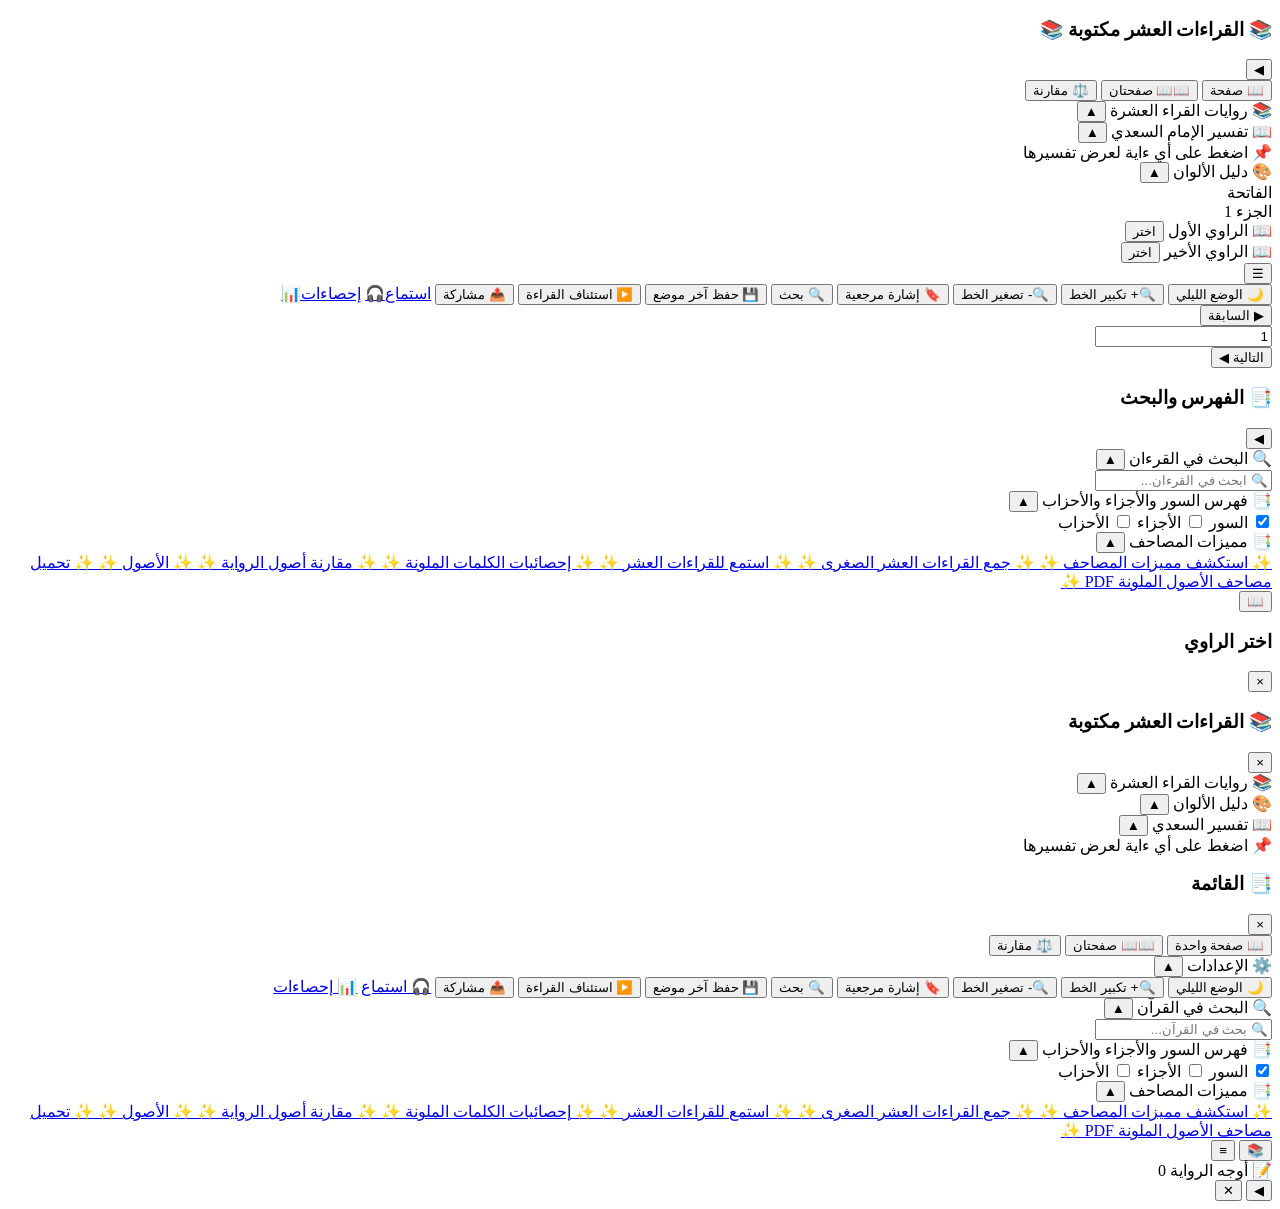
==== index.html @ 9fdf91f7 "Add files via upload" ====
<!DOCTYPE html>
<html lang="ar" dir="rtl">
<head>
    <meta charset="UTF-8">
    <meta name="viewport" content="width=device-width, initial-scale=1.0">
    <title>مصاحف الأصول الملونة</title>
    <link rel="stylesheet" href="style.css">
</head>
<body>
    <div class="app">
        <!-- القائمة الجانبية اليسرى -->
        <aside class="sidebar" id="sidebar">
            <div class="sidebar-header">
                <h3>📚 القراءات العشر مكتوبة 📚</h3>
                <button id="toggleSidebarBtn" class="toggle-btn">◀</button>
            </div>
            <div class="sidebar-content">
                <div class="mode-buttons">
                    <button id="singleModeBtn" class="mode-btn active">📖 صفحة</button>
                    <button id="doubleModeBtn" class="mode-btn">📖📖 صفحتان</button>
                    <button id="compareModeBtn" class="mode-btn">⚖️ مقارنة</button>
                </div>
                <!-- قسم القراء القابل للطي -->
                <div class="readers-section">
                    <div class="readers-header">
                        <span>📚 روايات القراء العشرة</span>
                        <button class="readers-toggle-btn" title="طي/فتح">▲</button>
                    </div>
                    <div class="readers-body" id="readersBody">
                        <div id="readersTree" class="readers-tree"></div>
                    </div>
                </div>
                <!-- قسم التفسير -->
                <div class="tafsir-section">
                    <div class="tafsir-header">
                        <span>📖 تفسير الإمام السعدي</span>
                        <button class="tafsir-toggle-btn" title="طي/فتح">▲</button>
                    </div>
                    <div class="tafsir-body" id="tafsirBody">
                        <div class="tafsir-placeholder">📌 اضغط على أي ءاية لعرض تفسيرها</div>
                    </div>
                </div>
                <!-- قسم دليل الألوان -->
                <div class="color-legend-section">
                    <div class="color-legend-header">
                        <span>🎨 دليل الألوان</span>
                        <button class="color-legend-toggle-btn" title="طي/فتح">▲</button>
                    </div>
                    <div class="color-legend-body" id="colorLegendBody">
                        <div class="color-legend-grid" id="colorLegendGrid"></div>
                    </div>
                </div>
            </div>
        </aside>

        <!-- القسم الرئيسي (المصحف) -->
        <main class="main-area">
            <div class="top-bar">
                <div class="surah-name" id="surahNameDisplay">الفاتحة</div>
                <div class="juz-number" id="juzDisplay">الجزء 1</div>
            </div>
            <div class="view-area">
                <div id="singleView" class="view active">
                    <div class="page-container" id="singlePage"></div>
                </div>
                <div id="doubleView" class="view">
                    <div class="double-container">
                        <div class="page-box" id="rightPage"></div>
                        <div class="page-box" id="leftPage"></div>
                    </div>
                </div>
                <div id="compareView" class="view">
                    <div class="compare-container">
                        <div class="compare-box">
                            <div class="compare-title" id="compareTitle1">
                                <span>📖 الراوي الأول</span>
                                <button class="select-rawi-btn" data-side="1">اختر</button>
                            </div>
                            <div class="compare-page" id="comparePage1"></div>
                        </div>
                        <div class="compare-box">
                            <div class="compare-title" id="compareTitle2">
                                <span>📖 الراوي الأخير</span>
                                <button class="select-rawi-btn" data-side="2">اختر</button>
                            </div>
                            <div class="compare-page" id="comparePage2"></div>
                        </div>
                    </div>
                </div>
            </div>
            <!-- شريط التحكم السفلي -->
            <div class="control-bar">
                <div class="dropdown-container">
                    <button id="menuBtn" class="menu-btn" title="القائمة">☰</button>
                    <div id="dropdownMenu" class="dropdown-menu">
                        <button id="darkModeBtn" class="dropdown-item">🌙 الوضع الليلي</button>
                        <button id="fontPlusBtn" class="dropdown-item">🔍+ تكبير الخط</button>
                        <button id="fontMinusBtn" class="dropdown-item">🔍- تصغير الخط</button>
                        <button id="bookmarkBtn" class="dropdown-item">🔖 إشارة مرجعية</button>
                        <button id="searchBtn" class="dropdown-item">🔍 بحث</button>
                        <button id="savePositionBtn" class="dropdown-item">💾 حفظ آخر موضع</button>
                        <button id="resumeBtn" class="dropdown-item">▶️ استئناف القراءة</button>
                        <button id="shareBtn" class="dropdown-item">📤 مشاركة</button>
                        <a href="Reader/Reader.html"  class="ctrl-icon">استماع🎧</a>
                        <a href="stats/stats.html"  class="ctrl-icon">إحصاءات📊</a>
                    </div>
                </div>
                <div class="page-controls">
                    <button id="prevBtn" class="ctrl-btn">▶ السابقة</button>
                    <div class="page-input-wrapper">
                        <input type="text" id="pageInput" class="page-input" placeholder="صفحة" value="1">
                        <span class="page-separator"></span>
                        <span class="total-pages"></span>
                    </div>
                    <button id="nextBtn" class="ctrl-btn">التالية ◀</button>
                </div>
                <div class="empty-space"></div>
            </div>
        </main>

        <!-- القائمة الجانبية اليمنى (الفهرس والبحث) -->
        <div class="surah-sidebar" id="surahSidebar">
            <div class="surah-sidebar-header">
                <h3>📑 الفهرس والبحث</h3>
                <button id="toggleSurahSidebarBtn" class="toggle-btn">◀</button>
            </div>
            <div class="surah-sidebar-content">
                <div class="search-section">
                    <div class="search-header">
                        <span>🔍 البحث في القرءان</span>
                        <button class="search-toggle-btn" title="طي/فتح">▲</button>
                    </div>
                    <div class="search-body" id="searchBody">
                        <div class="search-box">
                            <input type="text" id="sidebarSearchInput" placeholder="🔍 ابحث في القرءان..." class="sidebar-search-input">
                            <div id="sidebarSearchResults" class="sidebar-search-results"></div>
                        </div>
                    </div>
                </div>
                 <!-- ===== قسم فهرس السور ===== -->
                <div class="index-section">
                    <div class="index-header">
                        <span>📑 فهرس السور والأجزاء والأحزاب</span>
                        <button class="index-toggle-btn" title="طي/فتح">▲</button>
                    </div>
                    <div class="index-body" id="indexBody">
                        <div class="index-filters">
                            <label><input type="checkbox" id="filterSura" checked> السور</label>
                            <label><input type="checkbox" id="filterJuza"> الأجزاء</label>
                            <label><input type="checkbox" id="filterHizb"> الأحزاب</label>
                        </div>
                        <div id="indexList" class="index-list"></div>
                    </div>
                </div>
                <!-- ===== قسم مميزات المصاحف  ===== -->
                <div class="features-section">
                    <div class="features-header">
                        <span>📑  مميزات المصاحف</span>
                        <button class="features-toggle-btn" title="طي/فتح">▲</button>
                    </div>
                    <div class="features-body" id="featuresBody">
                        <a href="features/features.html" class="features-link" >
                            ✨ استكشف مميزات المصاحف ✨
                        </a>
                        <a href="tahrirat/tahrirat.html" class="features-link" >
                            ✨ جمع القراءات العشر الصغرى ✨
                        </a>
                        <a href="Reader/Reader.html" class="features-link" >
                            ✨ استمع للقراءات العشر  ✨
                        </a>
                        <a href="stats/stats.html" class="features-link" >
                            
                            ✨ إحصائيات الكلمات الملونة  ✨
                        </a>
                        <a href="compare/compare.html" class="features-link" >
                            ✨ مقارنة أصول الرواية  ✨
                        </a>
                        <a href="al-usul/al-usul.html" class="features-link" >
                            ✨ الأصول ✨ 
                        </a>
                        <a href="https://nouari-abdelkabir.github.io/MassahifAlossolAlmolawana/" class="features-link" >
                            ✨ تحميل مصاحف الأصول الملونة PDF ✨
                        </a>
                    </div>
                </div>                
            </div>
        </div>
    </div>

    <button id="showSurahSidebarBtn" class="show-surah-btn" title="عرض قائمة السور">📖</button>

    <div id="readerModal" class="modal">
        <div class="modal-container">
            <div class="modal-header">
                <h3>اختر الراوي</h3>
                <button class="modal-close">&times;</button>
            </div>
            <div class="modal-body" id="modalReadersList"></div>
        </div>
    </div>


    <!-- تصميم الهواتف -->
    <div class="mobile-app" style="display: none;">
        <header class="mobile-top-bar">
            <div class="surah-name" id="mobileSurahName">الفاتحة</div>
            <div class="juz-number" id="mobileJuzDisplay">الجزء 1</div>
        </header>
        <main class="mobile-quran-area">
            <div id="mobileSingleView" class="view active">
                <div class="page-container" id="mobileSinglePage"></div>
            </div>
        </main>
        <footer class="mobile-bottom-bar">
            <button id="openRightMenuBtn" class="menu-open-btn-bottom left-bottom" title="قائمة القراء">📚</button>
            <button id="mobilePrevBtn" class="nav-btn">▶</button>
            <div class="page-input-wrapper">
                <input type="text" id="mobilePageInput" class="page-input" value="1">
                <span class="page-separator"></span>
                <span class="total-pages"></span>
            </div>
            <button id="mobileNextBtn" class="nav-btn">◀</button>
            <button id="openLeftMenuBtn" class="menu-open-btn-bottom right-bottom" title="القائمة">≡</button>
        </footer>
    </div>
    

    <!-- قوائم الهواتف -->
    <div id="rightMenu" class="side-menu right-menu">
        <div class="menu-header">
            <h3>📚 القراءات العشر مكتوبة</h3>
            <button class="close-menu" id="closeRightMenu">&times;</button>
        </div>
        <div class="menu-content">
            <div class="readers-section-mobile">
                <div class="readers-header-mobile">
                    <span>📚 روايات القراء العشرة</span>
                    <button class="readers-toggle-btn-mobile">▲</button>
                </div>
                <div class="readers-body-mobile" id="mobileReadersBody">
                    <div id="mobileReadersTree" class="readers-tree"></div>
                </div>
            </div>
            <div class="color-legend-section-mobile">
                <div class="color-legend-header-mobile">
                    <span>🎨 دليل الألوان</span>
                    <button class="color-legend-toggle-btn-mobile">▲</button>
                </div>
                <div class="color-legend-body-mobile" id="colorLegendBodyMobile">
                    <div class="color-legend-grid-mobile" id="colorLegendGridMobile"></div>
                </div>
            </div>
            <div class="tafsir-section-mobile">
                <div class="tafsir-header-mobile">
                    <span>📖 تفسير السعدي</span>
                    <button class="tafsir-toggle-btn-mobile">▲</button>
                </div>
                <div class="tafsir-body-mobile" id="tafsirBodyMobile">
                    <div class="tafsir-placeholder">📌 اضغط على أي ءاية لعرض تفسيرها</div>
                </div>
            </div>
        </div>
    </div>

    <div id="leftMenu" class="side-menu left-menu">
        <div class="menu-header">
            <h3>📑 القائمة</h3>
            <button class="close-menu" id="closeLeftMenu">&times;</button>
        </div>
        <div class="menu-content">
            <div class="mode-buttons">
                <button id="mobileSingleModeBtn" class="mode-btn">📖 صفحة واحدة</button>
                <button id="mobileDoubleModeBtn" class="mode-btn">📖📖 صفحتان</button>
                <button id="mobileCompareModeBtn" class="mode-btn">⚖️ مقارنة</button>
            </div>
            <div class="settings-section-mobile">
                <div class="settings-header-mobile">
                    <span>⚙️ الإعدادات</span>
                    <button class="settings-toggle-btn-mobile">▲</button>
                </div>
                <div class="settings-body-mobile" id="mobileSettingsBody">
                    <div class="settings-list-mobile">
                        <button id="mobileDarkModeBtn" class="settings-item-mobile">🌙 الوضع الليلي</button>
                        <button id="mobileFontPlusBtn" class="settings-item-mobile">🔍+ تكبير الخط</button>
                        <button id="mobileFontMinusBtn" class="settings-item-mobile">🔍- تصغير الخط</button>
                        <button id="mobileBookmarkBtn" class="settings-item-mobile">🔖 إشارة مرجعية</button>
                        <button id="mobileSearchBtn" class="settings-item-mobile">🔍 بحث</button>
                        <button id="mobileSavePositionBtn" class="settings-item-mobile">💾 حفظ آخر موضع</button>
                        <button id="mobileResumeBtn" class="settings-item-mobile">▶️ استئناف القراءة</button>
                        <button id="mobileShareBtn" class="settings-item-mobile">📤 مشاركة</button>
                        <a href="Reader/Reader.html"  class="settings-item-mobile">🎧 استماع</a>
                        <a href="stats/stats.html"  class="settings-item-mobile">📊 إحصاءات</a>
                    </div>
                </div>
            </div>
            <div class="search-section-mobile">
                <div class="search-header-mobile">
                    <span>🔍 البحث في القرآن</span>
                    <button class="search-toggle-btn-mobile">▲</button>
                </div>
                <div class="search-body-mobile" id="mobileSearchBody">
                    <div class="mobile-search-box">
                        <input type="text" id="mobileSearchInput" placeholder="🔍 بحث في القرآن..." class="mobile-search-input">
                        <div id="mobileSearchResults" class="mobile-search-results"></div>
                    </div>
                </div>
            </div>
            <div class="index-section-mobile">
                <div class="index-header-mobile">
                    <span>📑 فهرس السور والأجزاء والأحزاب</span>
                    <button class="index-toggle-btn-mobile">▲</button>
                </div>
                <div class="index-body-mobile" id="mobileIndexBody">
                    <div class="mobile-index-filters">
                        <label><input type="checkbox" id="mobileFilterSura" checked> السور</label>
                        <label><input type="checkbox" id="mobileFilterJuza"> الأجزاء</label>
                        <label><input type="checkbox" id="mobileFilterHizb"> الأحزاب</label>
                    </div>
                    <div id="mobileIndexList" class="mobile-index-list"></div>
                </div>
            </div>
            <!-- ===== قسم مميزات المصاحف للهواتف ===== -->
            <div class="features-section-mobile">
                <div class="features-header-mobile">
                    <span>📑 مميزات المصاحف</span>
                    <button class="features-toggle-btn-mobile" title="طي/فتح">▲</button>
                </div>
                <div class="features-body-mobile" id="featuresBodyMobile">
                    <a href="features/features.html" class="features-link-mobile" >
                        ✨ استكشف مميزات المصاحف ✨
                    </a>
                    <a href="tahrirat/tahrirat.html"  class="features-link-mobile">
                        ✨ جمع القراءات العشر الصغرى ✨
                    </a>
                    <a href="Reader/Reader.html" class="features-link" >
                            ✨ استمع للقراءات العشر  ✨
                    </a>
                    <a href="stats/stats.html" class="features-link" >
                            ✨ إحصائيات الكلمات الملونة  ✨
                    </a>
                    <a href="compare/compare.html" class="features-link" >
                        ✨ مقارنة أصول الرواية  ✨
                    </a>
                    <a href="al-usul/al-usul.html" class="features-link" >
                        ✨ الأصول ✨ 
                    </a>
                    <a href="https://nouari-abdelkabir.github.io/MassahifAlossolAlmolawana/" class="features-link" >
                        ✨ تحميل مصاحف الأصول الملونة PDF ✨
                    </a>
                </div>
            </div>
        </div>
    </div>

    <button id="openRightMenuBtn" class="menu-open-btn right-open">📚</button>
    <button id="openLeftMenuBtn" class="menu-open-btn left-open">≡</button>
    <!-- ===== شريط القراءات البديلة (أسفل الصفحة) ===== -->
    <div id="altBottomBar">
        <div class="alt-header">
            <div class="alt-title">
                <span>📝 أوجه الرواية</span>
                <span id="altCount">0</span>
            </div>
            <div class="alt-controls">
                <button id="altToggleBtn" onclick="toggleAltBar()">◀</button>
                <button onclick="closeAltBar()">✕</button>
            </div>
        </div>
        <div id="altBottomList"></div>
    </div>
    <script src="script.js"></script>
</body>
</html>
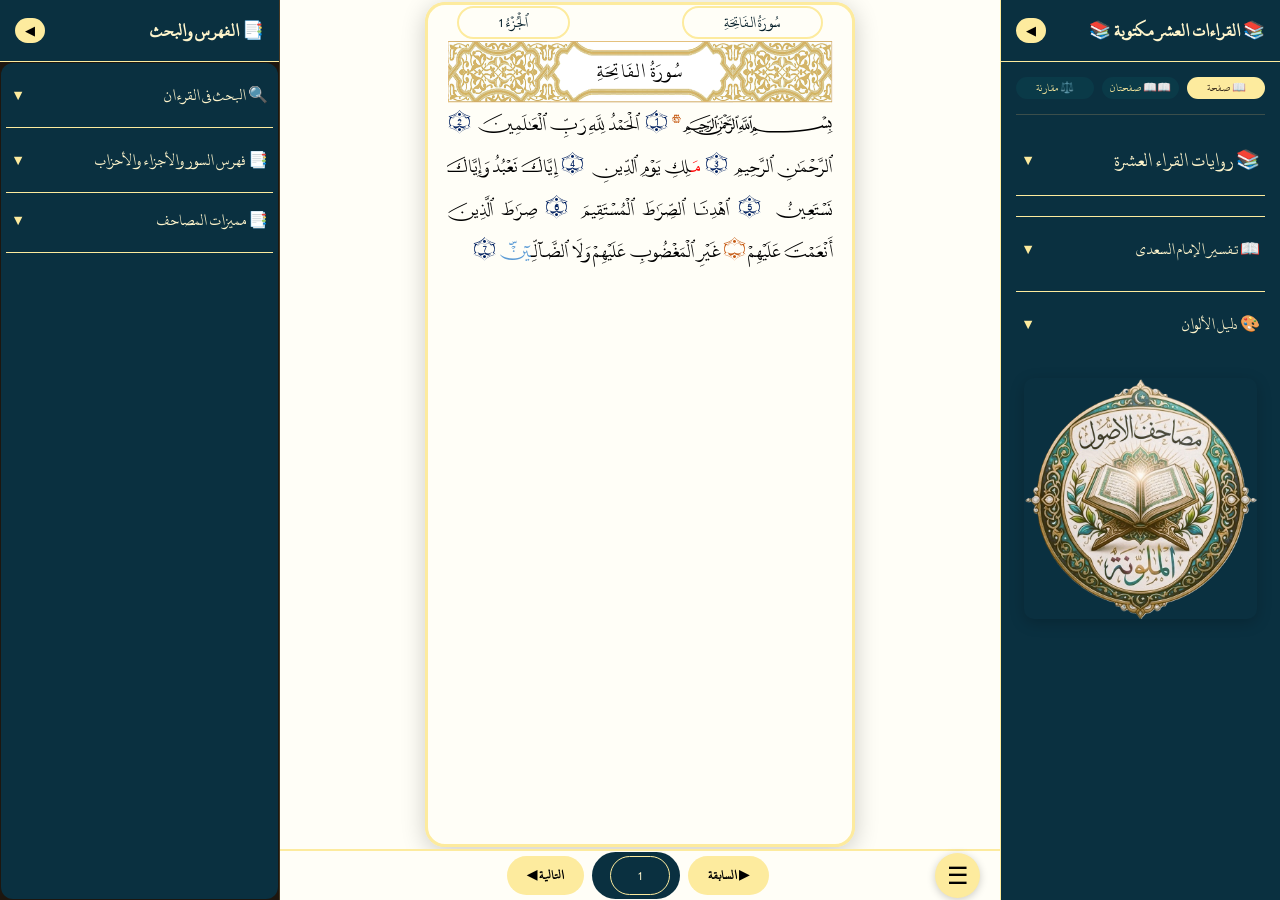
==== commit 70a79a14: "Add files via upload" ====
--- a/index.html
+++ b/index.html
@@ -3,6 +3,9 @@
 <head>
     <meta charset="UTF-8">
     <meta name="viewport" content="width=device-width, initial-scale=1.0">
+       <!-- ✅ أيقونة الموقع -->
+    <link rel="icon" type="image/png" sizes="32x32" href="icon32.png">
+
     <title>مصاحف الأصول الملونة</title>
     <link rel="stylesheet" href="style.css">
 </head>
@@ -46,8 +49,12 @@
                         <span>🎨 دليل الألوان</span>
                         <button class="color-legend-toggle-btn" title="طي/فتح">▲</button>
                     </div>
-                    <div class="color-legend-body" id="colorLegendBody">
+                        <div class="color-legend-body" id="colorLegendBody">
                         <div class="color-legend-grid" id="colorLegendGrid"></div>
+                    </div>
+                    <!-- ✅ إضافة الصورة تحت دليل الألوان (للهاتف) -->
+                    <div class="legend-image-section-mobile">
+                        <img src="image/icon32.png" alt="صورة توضيحية" class="legend-image-mobile">
                     </div>
                 </div>
             </div>
@@ -182,7 +189,8 @@
                             ✨ تحميل مصاحف الأصول الملونة PDF ✨
                         </a>
                     </div>
-                </div>                
+                </div>  
+                              
             </div>
         </div>
     </div>
--- a/style.css
+++ b/style.css
@@ -0,0 +1,3419 @@
+/* ========================================
+   المتغيرات العامة - يمكنك تغيير الألوان من هنا
+   ======================================== */
+:root {
+    /* ========== الألوان الرئيسية (المستوحاة من اقتراحك) ========== */
+    
+    /* الألوان الذهبية / الصفراء الخفيفة */
+    --primary-gold: #FDEB9E;           /* أصفر فاتح ناعم (لونك) */
+    --primary-gold-light: #FFF5CC;      /* أصفر أفتح للإضاءات */
+    --primary-gold-dark: #E6D17B;       /* أصفر غامق للتباين */
+    
+    /* الأزرق المخضر المائي */
+    --teal-soft: #7AE2CF;              /* أزرق مخضر فاتح (لونك) */
+    --teal-medium: #4BC0A8;            /* أزرق مخضر متوسط */
+    --teal-dark: #077A7D;              /* أزرق مخضر غامق (لونك) */
+    
+    /* الأزرق الداكن العميق */
+    --blue-deep: #06202B;              /* أزرق داكن عميق (لونك) */
+    --blue-deep-light: #0A3040;        /* أزرق داكن أفتح قليلاً */
+    
+    /* ألوان القوائم الجانبية */
+    --bg-sidebar: rgba(6, 32, 43, 0.95);      /* أزرق داكن شفاف */
+    --bg-sidebar-light: #0A3040;              /* أزرق داكن فاتح */
+    --bg-card-dark: #0A3A48;                  /* كارد أزرق غامق */
+    --bg-card-light: #0F4A5A;                 /* كارد أزرق فاتح */
+    
+    /* ألوان النصوص */
+    --text-light: #FDEB9E;             /* أصفر فاتح للنصوص */
+    --text-white: #FFFFFF;
+    --text-black: #06202B;              /* أزرق داكن للنصوص */
+    
+    /* خلفية صفحة المصحف */
+    --quran-page-bg: #fffef7;           /* أبيض دافئ جداً */
+    
+    /* لون رقم الآية */
+    --ayah-number-color: #002060;       /* أزرق مخضر غامق */
+    
+    /* ========== ألوان الوضع الليلي ========== */
+    --dark-bg-main: #021218;            /* أزرق داكن جداً */
+    --dark-bg-sidebar: rgba(2, 18, 24, 0.98);
+    --dark-accent: #7AE2CF;             /* أزرق مخضر فاتح (لونك) */
+    --dark-accent-light: #A0ECE0;
+    --dark-card-bg: #06202B;
+    --dark-text: #fcf9ee;               /* أصفر فاتح في الليل */
+    
+    /* ========== ألوان إضافية ========== */
+    --body-bg: #E8F5E9;
+    --border-light: #7AE2CF;
+    --border-dark: #077A7D;
+    --shadow-light: rgba(0, 0, 0, 0.1);
+    --shadow-dark: rgba(0, 0, 0, 0.3);
+}
+/* تعريف الخط */
+@font-face {
+    font-family: 'NouariAbdelkabir';
+    src: url('font/nouariabdelkabir.woff2') format('woff2'),
+         url('font/nouariabdelkabir.ttf') format('truetype');
+    font-weight: normal;
+    font-style: normal;
+    font-display: swap;
+}
+head {
+    font-family: 'NouariAbdelkabir';
+    src: url('font/nouariabdelkabir.woff2') format('woff2'),
+         url('font/nouariabdelkabir.ttf') format('truetype');
+    font-weight: normal;
+    font-style: normal;
+    font-display: swap;
+}
+/* إعدادات متقدمة للخط */
+.quran-text {
+    font-family: 'NouariAbdelkabir', 'Amiri', 'Traditional Arabic', serif;
+    font-feature-settings: "calt" on, "rlig" on, "liga" on, "mark" on, "mkmk" on;
+    -webkit-font-smoothing: antialiased;
+    -moz-osx-font-smoothing: grayscale;
+}
+
+* {
+    margin: 0;
+    padding: 0;
+    box-sizing: border-box;
+}
+
+body {
+    font-family: 'NouariAbdelkabir', 'Amiri', 'Traditional Arabic', serif;
+    background: #0d2818;
+    height: 100vh;
+    overflow: hidden;
+}
+
+.app {
+    display: flex;
+    height: 100vh;
+    width: 100%;
+}
+
+/* ========== القائمة الجانبية اليسرى ========== */
+.sidebar {
+    width: 280px;
+     background: var(--bg-sidebar-light);
+    display: flex;
+    flex-direction: column;
+    border-left: 1px solid var(--primary-gold);
+    transition: width 0.3s;
+    z-index: 100;
+}
+
+.sidebar.collapsed { width: 50px; }
+.sidebar.collapsed .sidebar-content { display: none; }
+
+.sidebar-header {
+    display: flex;
+    justify-content: space-between;
+    align-items: center;
+    padding: 15px;
+    border-bottom: 1px solid var(--primary-gold);
+    background: var(--bg-sidebar-light);
+}
+
+.sidebar-header h3 { color: var(--primary-gold-light); font-size: 1.1rem; }
+
+.toggle-btn {
+    background: var(--primary-gold);
+    border: none;
+    padding: 5px 10px;
+    border-radius: 20px;
+    cursor: pointer;
+}
+
+.sidebar-content {
+    flex: 1;
+    overflow-y: auto;
+    padding: 15px;
+}
+
+/* أزرار الوضع */
+.mode-buttons {
+    display: flex;
+    gap: 8px;
+    margin-bottom: 20px;
+    padding-bottom: 5px;
+    border-bottom: 1px solid var(--primary-gold);
+}
+
+.mode-btn {
+    flex: 1;
+    background: var(--bg-card-dark);
+    border: none;
+    padding: 2px 2px;
+    border-radius: 30px;
+    color: var(--text-light);
+    cursor: pointer;
+    font-family: inherit;
+    font-size: 0.75rem;
+}
+
+.mode-btn.active {
+    background: var(--primary-gold);
+    color: #2e2215;
+}
+
+/* شجرة القراء */
+.readers-tree {
+    display: flex;
+    flex-direction: column;
+    gap: 3px;
+}
+
+.reader-node {
+    background: var(--bg-card-light);
+    border-radius: 12px;
+    overflow: hidden;
+}
+
+.reader-header {
+    display: flex;
+    justify-content: space-between;
+    padding: 12px;
+    background: var(--bg-card-dark);
+    cursor: pointer;
+    color: var(--primary-gold-light);
+}
+
+.reader-toggle { transition: transform 0.2s; }
+.reader-node.open .reader-toggle { transform: rotate(90deg); }
+
+.rawis-list {
+    display: none;
+    padding: 8px;
+    gap: 5px;
+    flex-direction: column;
+}
+
+.reader-node.open .rawis-list { display: flex; }
+
+.rawi-item {
+    padding: 8px 12px;
+    background: var(--bg-card-dark);
+    border-radius: 8px;
+    cursor: pointer;
+    color: var(--text-light);
+    font-size: 0.85rem;
+}
+
+.rawi-item:hover { background: #5a402a; }
+.rawi-item.active { background: var(--primary-gold); color: #2e2215; }
+
+/* ========== المنطقة الرئيسية ========== */
+.main-area {
+    flex: 1;
+    display: flex;
+    flex-direction: column;
+    background: Var(--quran-page-bg) ;
+    overflow: hidden;
+}
+
+.top-bar {
+    background:var(--bg-dark-brown);
+    padding: 1px 20px;
+    display: flex;
+    justify-content: space-between;
+    align-items: center;
+    border-bottom: 2px solid var(--primary-gold);
+}
+
+/* ========== تنسيق الشريط العلوي ========== */
+
+/* تنسيق اسم السورة */
+#surahNameDisplay {
+    background: #fdfdfd;
+    font-size: 1.2rem;
+    padding: 1px 40px;
+    border-radius: 30px;
+    color: #000;
+    font-family: 'NouariAbdelkabir', 'Amiri', serif;
+    display: inline-block;
+}
+
+/* تنسيق رقم الجزء */
+#juzDisplay {
+    background: #fdfdfd;
+    font-size: 1.2rem;
+    padding: 1px 40px;
+    border-radius: 30px;
+    color: #000;
+    font-family: 'NouariAbdelkabir', 'Amiri', serif;
+}
+
+/* ========== الشريط العلوي للهواتف (مستقل) ========== */
+#mobileSurahName {
+    /* الإطار الدائري */
+    border: 1px solid var(--primary-gold) !important;
+    border-radius: 30px !important;  /* دائري */
+    background: Var(--quran-page-bg) ;
+    font-size: 0.9rem;
+    padding: 4px 40px;
+    border-radius: 25px;
+    color: #000;
+}
+
+#mobileJuzDisplay {
+    /* الإطار الدائري */
+    border: 1px solid var(--primary-gold) !important;
+    border-radius: 30px !important;  /* دائري */
+    background: Var(--quran-page-bg);
+    font-size: 0.9rem;
+    padding: 4px 40px;
+    border-radius: 25px;
+    color: #000000;
+}
+
+/* ========== الوضع الليلي ========== */
+body.dark-mode #surahNameDisplay,
+body.dark-mode #juzDisplay,
+body.dark-mode #mobileSurahName,
+body.dark-mode #mobileJuzDisplay {
+    background: var(--dark-bg-main);
+    color: var(--dark-accent);
+    border: 1px solid var(--dark-accent);
+}
+
+
+.view-area {
+    flex: 1;
+    overflow: auto;
+    padding: 2px;
+}
+
+.view { display: none; height: 100%; }
+.view.active { display: block; }
+
+.page-container {
+    height: 100%;
+    overflow: auto;
+    padding: 0.3cm;
+    background:Var(--quran-page-bg) ;
+    border-radius: 15px;
+}
+
+.double-container {
+    display: flex;
+    gap: 5px;
+    height: 100%;
+}
+
+.page-box {
+    flex: 1;
+    overflow: auto;
+    padding: 0.3cm;
+    background: Var(--quran-page-bg) ;
+    border-radius: 15px;
+}
+
+.compare-container {
+    display: flex;
+    gap: 20px;
+    height: 100%;
+}
+
+.compare-box {
+    flex: 1;
+    display: flex;
+    flex-direction: column;
+    background: Var(--quran-page-bg) ;
+    border-radius: 15px;
+    overflow: hidden;
+}
+
+.compare-title {
+    display: flex;
+    justify-content: space-between;
+    background:var(--bg-dark-brown);
+    padding: 10px 15px;
+    color: #a50202;
+}
+
+.select-rawi-btn {
+    background: var(--primary-gold);
+    border: none;
+    padding: 3px 12px;
+    border-radius: 20px;
+    cursor: pointer;
+}
+
+.compare-page {
+    flex: 1;
+    overflow: auto;
+    padding: 0.3cm;
+}
+
+/* ========== نص القرآن ========== */
+.quran-text {
+    font-family: 'NouariAbdelkabir', 'Amiri', serif;
+    font-size: var(--quran-font-size, 1.2rem);
+    line-height: 2.2;
+    text-align: justify;
+
+}
+
+.ayah-wrapper, .ayah-text { display: inline; }
+
+.ayah-number {
+    display: inline;
+    font-size: inherit;
+    color: var(--ayah-number-color);
+    background: none;
+    margin: 0 0.1rem;
+    padding: 0;
+}
+
+.bismillah-line {
+    text-align: center;
+    font-size: calc(var(--quran-font-size, 1.2rem) * 1.1);
+    color: #000;
+    font-weight: bold;
+    line-height: 2.0;
+}
+
+.surah-marker, .bismillah { display: none; }
+
+/* ========== شريط التحكم السفلي ========== */
+.control-bar {
+    background: var(--bg-dark-brown);
+    padding: 10px 20px;
+    display: flex;
+    justify-content: space-between;
+    align-items: center;
+    border-top: 1px solid var(--primary-gold);
+    flex-wrap: wrap;
+    gap: 10px;
+}
+
+.control-buttons-left { display: flex; gap: 8px; flex-wrap: wrap; }
+
+.ctrl-icon {
+    background: var(--bg-card-dark);
+    border: none;
+    padding: 12px 20px;
+    text-align: right;
+    cursor: pointer;
+    font-family: 'NouariAbdelkabir', 'Amiri', serif;
+    font-size: 0.9rem;
+    color: var(--text-light);
+    transition: all 0.2s;
+    border-bottom: 1px solid #c9a86b40;
+    display: flex;
+    align-items: center;
+    gap: 10px;
+}
+
+.ctrl-icon:hover {
+    background: var(--primary-gold);
+    color: #2e2215;
+}
+
+.page-controls { display: flex; gap: 1px; align-items: center; }
+
+
+
+.page-info { color: var(--primary-gold-light); font-weight: bold; }
+
+/* ========== القائمة الجانبية اليمنى (السور) ========== */
+.surah-sidebar {
+    width: 280px;
+    background: rgba(30, 22, 15, 0.95);
+    display: flex;
+    flex-direction: column;
+    border-right: 1px solid #c9a86b40;
+    transition: width 0.3s;
+    z-index: 100;
+}
+
+.surah-sidebar.collapsed { width: 50px; }
+.surah-sidebar.collapsed .surah-sidebar-content { display: none; }
+
+.surah-sidebar-header {
+    display: flex;
+    justify-content: space-between;
+    align-items: center;
+    padding: 15px;
+    border-bottom: 1px solid var(--primary-gold);
+    background: var(--bg-sidebar-light);
+}
+
+.surah-sidebar-header h3 { color: var(--primary-gold-light); font-size: 1.1rem; }
+
+.surah-sidebar-content {
+    flex: 1;
+    overflow-y: auto;
+    padding: 5px;
+    background: var(--bg-sidebar-light);  /* أضف هذا السطر */
+    border-radius: 12px;                /* زوايا دائرية اختيارية */
+    margin: 1px;  
+}
+
+.surah-list { display: flex; flex-direction: column; gap: 4px; }
+
+.surah-item {
+    display: flex;
+    align-items: center;
+    justify-content: space-between;
+    padding: 10px 12px;
+    background: var(--primary-gold);
+    border-radius: 10px;
+    cursor: pointer;
+    color: var(--text-black);
+}
+
+.surah-item:hover { background: #fff; transform: translateX(-4px); }
+.surah-item.active { background: #fff; color: #000; }
+
+.surah-number, .surah-name { font-size: 30px; }
+.surah-ayahs { font-size: 30px; color: var(--text-black); }
+
+/* ========== زر إظهار قائمة السور ========== */
+.show-surah-btn {
+    position: fixed;
+    left: 20px;
+    top: 50%;
+    transform: translateY(-50%);
+    background: var(--primary-gold);
+    border: none;
+    width: 45px;
+    height: 45px;
+    border-radius: 10%;
+    cursor: pointer;
+    font-size: 1.3rem;
+    z-index: 1000;
+    box-shadow: 0 4px 15px rgba(0,0,0,0.3);
+    display: none;
+}
+
+/* نتحكم بالزر عن طريق JavaScript بدلاً من CSS */
+.show-surah-btn.visible {
+    display: block;
+}
+
+/* ========== مودال ========== */
+.modal {
+    display: none;
+    position: fixed;
+    top: 0;
+    left: 0;
+    width: 100%;
+    height: 100%;
+    background: rgba(0,0,0,0.7);
+    z-index: 1000;
+    justify-content: center;
+    align-items: center;
+}
+
+.modal-container {
+    background: var(--bg-dark-brown);
+    border-radius: 20px;
+    width: 90%;
+    max-width: 350px;
+    overflow: hidden;
+}
+
+.modal-header {
+    display: flex;
+    justify-content: space-between;
+    padding: 15px;
+    background: var(--bg-sidebar-light);
+    color: var(--primary-gold-light);
+    border-bottom: 1px solid var(--primary-gold);
+}
+
+.modal-close {
+    background: none;
+    border: none;
+    color: var(--primary-gold-light);
+    font-size: 1.5rem;
+    cursor: pointer;
+}
+
+.modal-body {
+    max-height: 400px;
+    overflow-y: auto;
+    padding: 10px;
+}
+
+.modal-reader-item {
+    padding: 12px;
+    background: var(--bg-card-dark);
+    margin: 5px 0;
+    border-radius: 10px;
+    cursor: pointer;
+    color: var(--text-light);
+}
+
+.modal-reader-item:hover { background: #5a402a; }
+
+/* ========== وضع الليل ========== */
+body.dark-mode {
+    background: #0a0a0a;
+}
+
+body.dark-mode .main-area,
+body.dark-mode .page-container,
+body.dark-mode .page-box,
+body.dark-mode .compare-box {
+    background: var(--dark-bg-main);
+    color: var(--dark-text);
+}
+
+body.dark-mode .ayah-number,
+body.dark-mode .bismillah-line {
+    color: var(--dark-accent);
+}
+
+body.dark-mode .control-bar { background: var(--dark-bg-main); border-top-color: var(--dark-accent); }
+body.dark-mode .ctrl-icon { background: var(--dark-card-bg); color: var(--dark-accent); }
+body.dark-mode .surah-sidebar,
+body.dark-mode .sidebar { background: var(--dark-bg-sidebar); }
+body.dark-mode .surah-item { background: var(--dark-bg-main); }
+body.dark-mode .surah-item:hover { background: var(--dark-accent); color: var(--dark-bg-main); }
+body.dark-mode .show-surah-btn { background: var(--dark-accent); color: var(--dark-bg-main); }
+
+/* ========== سكورول ========== */
+::-webkit-scrollbar { width: 6px; height: 6px; }
+::-webkit-scrollbar-track { background: #e0d5b5; }
+::-webkit-scrollbar-thumb { background: var(--primary-gold); border-radius: 10px; }
+
+/* ========== استجابة ========== */
+@media (max-width: 800px) {
+    .sidebar, .surah-sidebar { width: 240px; }
+    .quran-text { font-size: 1.1rem; line-height: 1.8; }
+    .page-container, .page-box, .compare-page { padding: 0.5cm; }
+}
+
+/* ========== صندوق إدخال الصفحة ========== */
+.page-controls {
+    display: flex;
+    gap: 1px;
+    align-items: center;
+}
+
+.page-input-wrapper {
+    display: flex;
+    align-items: center;
+    gap: 5px;
+    background: var(--bg-sidebar-light);
+    padding: 4px 12px;
+    border-radius: 30px;
+}
+
+.page-input {
+    width: 55px;
+    padding: 5px 8px;
+    border: 1px solid var(--primary-gold);
+    border-radius: 20px;
+    background: var(--bg-dark-brown);
+    color: var(--primary-gold-light);
+    font-family: 'NouariAbdelkabir', 'Amiri', serif;
+    font-size: 0.rem;
+    text-align: center;
+    direction: ltr;
+}
+
+.page-input:focus {
+    outline: none;
+    border-color: var(--primary-gold-light);
+    background: var(--bg-card-dark);
+}
+
+.page-separator {
+    color: var(--primary-gold);
+    font-size: 1rem;
+    font-weight: bold;
+}
+
+.total-pages {
+    color: var(--primary-gold-dark);
+    font-size: 0.9rem;
+}
+
+/* الوضع الليلي */
+.dark-mode .page-input-wrapper {
+    background: var(--dark-card-bg);
+}
+
+.dark-mode .page-input {
+    background: var(--dark-bg-main);
+    border-color: var(--dark-accent);
+    color: var(--dark-accent);
+}
+
+.dark-mode .page-separator {
+    color: var(--dark-accent);
+}
+
+.dark-mode .total-pages {
+    color: var(--dark-accent);
+}
+
+/* استجابة للشاشات الصغيرة */
+@media (max-width: 600px) {
+    .page-input {
+        width: 45px;
+        font-size: 0.8rem;
+    }
+    
+    .page-separator, .total-pages {
+        font-size: 0.8rem;
+    }
+}
+
+/* ========== شريط التحكم السفلي ========== */
+.control-bar {
+    background: var(--bg-dark-brown);
+    padding: 10px 20px;
+    display: flex;
+    justify-content: space-between;
+    align-items: center;
+    border-top: 1px solid var(--primary-gold);
+    gap: 15px;
+    position: relative;
+}
+
+/* ========== زر القائمة المنسدلة ========== */
+.dropdown-container {
+    position: relative;
+    min-width: 50px;
+}
+
+.menu-btn {
+    background: var(--primary-gold);
+    border: none;
+    width: 45px;
+    height: 45px;
+    border-radius: 50%;
+    cursor: pointer;
+    font-size: 1.5rem;
+    transition: all 0.2s;
+    box-shadow: 0 2px 8px rgba(0,0,0,0.2);
+}
+
+.menu-btn:hover {
+    background: var(--primary-gold-light);
+    transform: scale(1.05);
+}
+
+/* القائمة المنسدلة */
+.dropdown-menu {
+    position: absolute;
+    bottom: 55px;
+    right: 0;
+    background: var(--bg-dark-brown);
+    border-radius: 15px;
+    min-width: 180px;
+    display: none;
+    flex-direction: column;
+    z-index: 200;
+    box-shadow: 0 5px 20px rgba(0,0,0,0.3);
+    border: 1px solid var(--primary-gold);
+    overflow: hidden;
+}
+
+.dropdown-menu.show {
+    display: flex;
+}
+
+.dropdown-item {
+    background: var(--bg-card-dark);
+    border: none;
+    padding: 12px 20px;
+    text-align: right;
+    cursor: pointer;
+    font-family: 'NouariAbdelkabir', 'Amiri', serif;
+    font-size: 0.9rem;
+    color: var(--text-light);
+    transition: all 0.2s;
+    border-bottom: 1px solid #c9a86b40;
+    display: flex;
+    align-items: center;
+    gap: 10px;
+}
+
+.dropdown-item:last-child {
+    border-bottom: none;
+}
+
+.dropdown-item:hover {
+    background: var(--primary-gold);
+    color: #2e2215;
+}
+
+/* ========== أزرار التنقل (في الوسط) ========== */
+
+
+/* ========== شريط التحكم السفلي ========== */
+.control-bar {
+    background: var(--bg-dark-brown);
+    padding: 1px 20px;  /* نفس padding العلوي */
+    display: flex;
+    justify-content: space-between;
+    align-items: center;
+    border-top: 2px solid var(--primary-gold);  /* عوض border-bottom */
+    gap: 15px;
+    position: relative;
+}
+
+/* أزرار التنقل (في الوسط) */
+.page-controls {
+    display: flex;
+    gap: 8px;
+    align-items: center;
+    justify-content: center;
+    flex: 0;
+}
+
+/* صندوق إدخال الصفحة */
+.page-input-wrapper {
+    display: flex;
+    align-items: center;
+    gap: 4px;
+    background: var(--bg-sidebar-light);
+    padding: 2px 10px;
+    border-radius: 30px;
+}
+
+.page-input {
+    width: 50px;
+    padding: 4px 6px;
+    border: 1px solid var(--primary-gold);
+    border-radius: 20px;
+    background: var(--bg-dark-brown);
+    color: var(--primary-gold-light);
+    font-family: inherit;
+    font-size: 0.8rem;
+    text-align: center;
+}
+
+.ctrl-btn {
+    background: var(--primary-gold);
+    border: none;
+    padding: 1px 14px;
+    border-radius: 25px;
+    cursor: pointer;
+    font-family: inherit;
+    font-weight: bold;
+    font-size: 0.8rem;
+    transition: all 0.2s;
+}
+
+/* عنصر فارغ للتوازن (للحفاظ على التناظر) */
+.empty-space {
+    width: 45px;
+    visibility: hidden;
+}
+
+
+.page-controls {
+    display: flex;
+    gap: 8px;
+    align-items: center;
+    justify-content: center;
+    flex: 1;
+}
+
+.page-input-wrapper {
+    display: flex;
+    align-items: center;
+    gap: 5px;
+    background: var(--bg-sidebar-light);
+    padding: 4px 12px;
+    border-radius: 30px;
+}
+
+.page-input {
+    width: 60px;
+    padding: 6px 8px;
+    border: 1px solid var(--primary-gold);
+    border-radius: 20px;
+    background: var(--bg-dark-brown);
+    color: var(--primary-gold-light);
+    font-family: 'NouariAbdelkabir', 'Amiri', serif;
+    font-size: 0.9rem;
+    text-align: center;
+    direction: ltr;
+}
+
+.page-input:focus {
+    outline: none;
+    border-color: var(--primary-gold-light);
+    background: var(--bg-card-dark);
+}
+
+.page-separator {
+    color: var(--primary-gold);
+    font-size: 1rem;
+    font-weight: bold;
+}
+
+.total-pages {
+    color: var(--primary-gold-dark);
+    font-size: 0.9rem;
+}
+
+.ctrl-btn {
+    background: var(--primary-gold);
+    border: none;
+    padding: 8px 20px;
+    border-radius: 30px;
+    cursor: pointer;
+    font-family: inherit;
+    font-weight: bold;
+    transition: all 0.2s;
+}
+
+.ctrl-btn:hover {
+    background: var(--primary-gold-light);
+    transform: scale(1.02);
+}
+
+/* عنصر فارغ للتوازن */
+.empty-space {
+    width: 45px;
+    visibility: hidden;
+}
+
+/* ========== الوضع الليلي ========== */
+.dark-mode .control-bar {
+    background: var(--dark-bg-main);
+    border-top-color: var(--dark-accent);
+}
+
+.dark-mode .menu-btn {
+    background: var(--dark-accent);
+    color: var(--dark-bg-main);
+}
+
+.dark-mode .menu-btn:hover {
+    background: var(--dark-accent);
+}
+
+.dark-mode .dropdown-menu {
+    background: var(--dark-bg-main);
+    border-color: var(--dark-accent);
+}
+
+.dark-mode .dropdown-item {
+    background: var(--dark-card-bg);
+    color: var(--dark-accent);
+    border-bottom-color: var(--dark-accent);
+}
+
+.dark-mode .dropdown-item:hover {
+    background: var(--dark-accent);
+    color: var(--dark-bg-main);
+}
+
+.dark-mode .page-input-wrapper {
+    background: var(--dark-card-bg);
+}
+
+.dark-mode .page-input {
+    background: var(--dark-bg-main);
+    border-color: var(--dark-accent);
+    color: var(--dark-accent);
+}
+
+.dark-mode .page-separator,
+.dark-mode .total-pages {
+    color: var(--dark-accent);
+}
+
+.dark-mode .ctrl-btn {
+    background: var(--dark-accent);
+    color: var(--dark-bg-main);
+}
+
+.dark-mode .ctrl-btn:hover {
+    background: var(--dark-accent);
+}
+
+/* ========== استجابة للشاشات الصغيرة ========== */
+@media (max-width: 700px) {
+    .control-bar {
+        flex-wrap: wrap;
+        justify-content: center;
+        gap: 10px;
+    }
+    
+    .page-controls {
+        order: 1;
+    }
+    
+    .dropdown-container {
+        order: 0;
+    }
+    
+    .empty-space {
+        display: none;
+    }
+    
+    .ctrl-btn {
+        padding: 6px 12px;
+        font-size: 0.8rem;
+    }
+    
+    .page-input {
+        width: 50px;
+        font-size: 0.8rem;
+    }
+}
+/* ========== تصميم الهواتف ========== */
+@media (max-width: 768px) {
+    /* إخفاء تصميم الحاسوب */
+    .app {
+        display: none !important;
+    }
+    
+    /* إظهار تصميم الهواتف */
+    .mobile-app {
+        display: flex !important;
+        flex-direction: column;
+        height: 100vh;
+        width: 100%;
+        background: Var(--quran-page-bg);
+        position: fixed;
+        top: 0;
+        left: 0;
+        right: 0;
+        bottom: 0;
+        z-index: 10;
+    }
+    
+    /* الشريط العلوي */
+    .mobile-top-bar {
+        background: Var(--quran-page-bg);
+        padding: 2px 15px;
+        display: flex;
+        justify-content: space-between;
+        align-items: center;
+        border-bottom: 2px solid Var(--quran-page-bg);
+    }
+    
+    .mobile-top-bar .surah-name {
+        color: #5a402a;
+        font-size: 1rem;
+    }
+    
+    .mobile-top-bar .juz-number {
+        color: #5a402a;
+        font-size: 1rem;
+    }
+    
+    /* منطقة المصحف */
+    .mobile-quran-area {
+        flex: 1;
+        overflow: auto;
+        padding: 2px;
+        padding-bottom: 50px;
+    }
+    
+       /* ===== الشريط السفلي للهواتف (النسخة الوحيدة) ===== */
+    .mobile-bottom-bar {
+        background: Var(--quran-page-bg);
+        padding: 3px 8px;
+        display: flex;
+        justify-content: space-between;
+        align-items: center;
+        gap: 8px;
+        border-top: 1px solid Var(--quran-page-bg);
+        position: fixed;
+        bottom: 0;
+        left: 0;
+        right: 0;
+        z-index: 100;
+    }
+    
+    .mobile-bottom-bar .nav-btn {
+        background: var(--primary-gold);
+        border: none;
+        width: 40px;
+        height: 40px;
+        border-radius: 50%;
+        cursor: pointer;
+        font-size: 1rem;
+    }
+    
+    .mobile-bottom-bar .page-input-wrapper {
+        display: flex;
+        align-items: center;
+        gap: 4px;
+        background: var(--bg-sidebar-light);
+        padding: 3px 8px;
+        border-radius: 30px;
+    }
+}
+    
+    .nav-btn {
+        background: var(--primary-gold);
+        border: none;
+        width: 40px;
+        height: 40px;
+        border-radius: 50%;
+        cursor: pointer;
+        font-size: 1rem;
+    }
+    
+    .nav-btn:active {
+        transform: scale(0.95);
+    }
+    
+    /* القوائم الجانبية */
+    .side-menu {
+        position: fixed;
+        top: 0;
+        width: 280px;
+        height: 100%;
+        background: var(--bg-sidebar);
+        backdrop-filter: blur(10px);
+        z-index: 1000;
+        display: flex;
+        flex-direction: column;
+        transition: transform 0.3s ease;
+    }
+    
+    .right-menu {
+        right: 0;
+        transform: translateX(100%);
+    }
+    
+    .right-menu.open {
+        transform: translateX(0);
+    }
+    
+    .left-menu {
+        left: 0;
+        transform: translateX(-100%);
+    }
+    
+    .left-menu.open {
+        transform: translateX(0);
+    }
+    
+    .menu-header {
+        display: flex;
+        justify-content: space-between;
+        align-items: center;
+        padding: 15px;
+        border-bottom: 1px solid var(--primary-gold);
+        background: var(--bg-sidebar-light);
+    }
+    
+    .menu-header h3 {
+        color: var(--primary-gold-light);
+        font-size: 1.3rem;
+    }
+    
+    .close-menu {
+        background: none;
+        border: none;
+        color: var(--primary-gold);
+        font-size: 1.5rem;
+        cursor: pointer;
+    }
+    
+    .menu-content {
+        flex: 1;
+        overflow-y: auto;
+        padding: 15px;
+    }
+    
+    /* أزرار فتح القوائم */
+    .menu-open-btn {
+        position: fixed;
+        top: 12px;
+        width: 40px;
+        height: 40px;
+        border-radius: 50%;
+        background: var(--primary-gold);
+        border: none;
+        cursor: pointer;
+        font-size: 1.2rem;
+        z-index: 100;
+        box-shadow: 0 2px 8px rgba(0,0,0,0.2);
+    }
+    
+    .right-open {
+        right: 10px;
+    }
+    
+    .left-open {
+        left: 10px;
+    }
+    
+    /* عناصر القائمة */
+    .mode-buttons {
+        display: flex;
+        gap: 8px;
+        margin-bottom: 20px;
+        padding-bottom: 15px;
+        border-bottom: 1px solid #c9a86b40;
+    }
+    
+    .mode-btn {
+        flex: 1;
+        background: var(--bg-card-dark);
+        border: none;
+        padding: 1px 1px;
+        border-radius: 30px;
+        color: var(--text-light);
+        cursor: pointer;
+        font-size: 0.7rem;
+    }
+    
+    .mode-btn.active {
+        background: var(--primary-gold);
+        color: #2e2215;
+    }
+    
+    .settings-section {
+        display: flex;
+        flex-direction: column;
+        gap: 8px;
+        margin-bottom: 20px;
+        padding-bottom: 15px;
+        border-bottom: 1px solid #c9a86b40;
+    }
+    
+    .menu-item {
+        background: var(--bg-card-dark);
+        border: none;
+        padding: 12px;
+        border-radius: 12px;
+        text-align: right;
+        cursor: pointer;
+        font-size: 0.85rem;
+        color: var(--text-light);
+    }
+    
+    .menu-item:active {
+        background: #5a402a;
+    }
+    
+    /* قائمة السور */
+    .surah-section h4 {
+        color: var(--primary-gold-light);
+        font-size: 0.85rem;
+        margin-bottom: 10px;
+    }
+    
+    .surah-list-mobile {
+        display: flex;
+        flex-direction: column;
+        gap: 4px;
+        max-height: 350px;
+        overflow-y: auto;
+    }
+    
+    /* نص المصحف */
+    .quran-text {
+        font-size: var(--quran-font-size, 1.2rem);
+        line-height: 2.2;
+    }
+    
+    /* وضع الليلي للهواتف */
+    body.dark-mode .mobile-app {
+        background: var(--dark-bg-main);
+    }
+    
+    body.dark-mode .mobile-top-bar,
+    body.dark-mode .mobile-bottom-bar {
+        background: var(--dark-bg-main);
+        border-color: var(--dark-accent);
+    }
+    
+    body.dark-mode .quran-text {
+        color: var(--dark-text);
+    }
+    
+    body.dark-mode .ayah-number,
+    body.dark-mode .bismillah-line {
+        color: var(--dark-accent);
+    }
+    
+    body.dark-mode .side-menu {
+        background: var(--dark-bg-sidebar)
+    }
+    
+    body.dark-mode .menu-item {
+        background: var(--dark-bg-main);
+    }
+    
+    body.dark-mode .menu-open-btn {
+        background: var(--dark-accent);
+        color: var(--dark-bg-main);
+    }
+
+
+
+/* حاوية إدخال رقم الصفحة */
+.page-input-wrapper {
+    display: flex;
+    align-items: center;
+    gap: 4px;
+    background: var(--bg-sidebar-light);
+    padding: 4px 10px;
+    border-radius: 30px;
+}
+
+/* أزرار القوائم في الشريط السفلي */
+.menu-open-btn-bottom {
+    width: 44px;
+    height: 44px;
+    border-radius: 50%;
+    background: var(--primary-gold);
+    border: none;
+    cursor: pointer;
+    font-size: 1.2rem;
+    transition: all 0.2s;
+    box-shadow: 0 2px 8px rgba(0,0,0,0.2);
+}
+
+.menu-open-btn-bottom:active {
+    transform: scale(0.95);
+}
+
+.left-bottom {
+    order: 0;
+}
+
+.right-bottom {
+    order: 2;
+}
+
+/* الوضع الليلي */
+body.dark-mode .menu-open-btn-bottom {
+    background: var(--dark-accent);
+    color: var(--dark-bg-main);
+}
+
+body.dark-mode .mobile-bottom-bar {
+    background: var(--dark-bg-main);
+    border-color: var(--dark-accent);
+}
+
+/* إخفاء الأزرار القديمة في الأعلى */
+.menu-open-btn {
+    display: none !important;
+}
+/* ========== إطار اسم السورة باستخدام الصورة ========== */
+.surah-marker {
+    display: block !important;
+    text-align: center;
+    padding: 10px 10px;
+    background: url('image/itar.png') center center no-repeat;
+    background-size: 100% 100%;
+    min-height: 40px;
+    position: relative;
+    transition: background-image 0.3s ease;
+}
+
+/* اسم السورة داخل الإطار */
+.surah-name {
+    font-size: calc(var(--quran-font-size, 1.2rem) * 1.02);
+    color: #000;
+    background: none;
+    padding: 0 1px;
+    letter-spacing: 1px;
+    font-family: 'NouariAbdelkabir', 'Amiri', serif;
+    display: inline-block;
+    position: relative;
+    z-index: 2;
+}
+
+/* ========== الوضع الليلي ========== */
+body.dark-mode .surah-name {
+    color: var(--dark-accent);
+}
+
+/* ========== شريط اللمس الشفاف فوق الآيات ========== */
+.ayah-wrapper {
+    display: inline;
+    position: relative;
+    cursor: pointer;
+    transition: all 0.1s ease;
+}
+
+/* الآية المحددة (مضللة) - بدون إطار */
+.ayah-wrapper.highlighted {
+    background: rgba(201, 168, 107, 0.3);
+    border-radius: 12px;
+    transition: all 0.2s ease;
+}
+
+/* وضع الليلي - بدون إطار */
+body.dark-mode .ayah-wrapper.highlighted {
+    background: rgba(233, 69, 96, 0.3);
+}
+
+/* تأثير الضغط على الآية */
+.ayah-wrapper:active {
+    background: rgba(201, 168, 107, 0.1);
+    border-radius: 2px;
+    transition: 0.15s;
+}
+
+/* وضع الليلي لضغط الآية */
+body.dark-mode .ayah-wrapper:active {
+    background: rgba(233, 69, 96, 0.15);
+}
+
+/* تحسين عرض الأرقام */
+.ayah-number {
+    display: inline-block;
+    margin: 0 2px;
+}
+/* منع التمرير الأفقي */
+html, body {
+    overflow-x: hidden;
+    max-width: 100%;
+}
+
+/* التأكد من أن جميع العناصر لا تتسبب في تمرير أفقي */
+.app, .main-area, .view-area, .quran-text {
+    overflow-x: hidden;
+    max-width: 100%;
+}
+
+
+/* ========== إيماءات اللمس للهواتف ========== */
+@media (max-width: 768px) {
+    .mobile-quran-area {
+        touch-action: pan-y pinch-zoom; /* يسمح بالسحب العمودي فقط مع منع السحب الأفقي */
+        overflow-x: hidden;
+    }
+    
+    /* مؤشر السحب (اختياري) */
+    .swipe-indicator {
+        position: fixed;
+        bottom: 100px;
+        left: 50%;
+        transform: translateX(-50%);
+        background: rgba(201, 168, 107, 0.8);
+        color: var(--bg-dark-brown);
+        padding: 6px 12px;
+        border-radius: 30px;
+        font-size: 0.7rem;
+        z-index: 200;
+        display: none;
+        white-space: nowrap;
+        font-family: inherit;
+        pointer-events: none;
+        transition: opacity 0.3s;
+    }
+    
+    body.dark-mode .swipe-indicator {
+        background: rgba(233, 69, 96, 0.8);
+        color: var(--dark-bg-main);
+    }
+}
+
+/* ========== إطار موحد لجميع الأوضاع ========== */
+
+/* إطار صفحة واحدة */
+#singleView .page-container,
+#mobileSinglePage .page-container {
+    border: 3px solid var(--primary-gold);
+    border-radius: 20px;
+    box-shadow: 0 0 0 2px var(--primary-gold), 0 8px 25px rgba(0,0,0,0.1);
+    background: var(--quran-page-bg);
+    padding: 0.5cm;
+}
+
+/* إطار صفحتين */
+#doubleView .page-box {
+    border: 1px solid var(--primary-gold);
+    border-radius: 20px;
+    box-shadow: 0 0 0 2px var(--primary-gold), 0 1px 15px rgba(0,0,0,0.1);
+    background: #fffcf0;
+    padding: 0.5cm;
+}
+
+/* إطار مقارنة */
+#compareView .compare-page {
+    border: 2px solid var(--primary-gold);
+    border-radius: 20px;
+    box-shadow: 0 0 0 2px var(--primary-gold);
+    background: #fffcf0;
+    padding: 0.5cm;
+}
+
+/* إطار الهواتف */
+@media (max-width: 768px) {
+    #singleView .page-container,
+    #mobileSinglePage .page-container,
+    #doubleView .page-box,
+    #compareView .compare-page {
+        border-width: 2px;
+        padding: 0.5cm;
+        margin-bottom: 10px;
+    }
+}
+
+/* الوضع الليلي */
+body.dark-mode #singleView .page-container,
+body.dark-mode #mobileSinglePage .page-container,
+body.dark-mode #doubleView .page-box,
+body.dark-mode #compareView .compare-page {
+    border-color: var(--dark-accent);
+    box-shadow: 0 0 0 2px var(--dark-accent);
+    background: #16213e;
+}
+
+/* ========== القائمة الجديدة (الفهرس والبحث) ========== */
+.search-box {
+    margin-bottom: 15px;
+}
+
+.sidebar-search-input {
+    width: 100%;
+    padding: 5px 15px;
+    background: var(--text-white);
+    border: 1px solid var(--primary-gold);
+    border-radius: 20px;
+    color: var(--text-black);
+    font-family: inherit;
+    font-size: 1rem;
+}
+
+.sidebar-search-input:focus {
+    outline: none;
+    border-color: var(--primary-gold-light);
+}
+
+.sidebar-search-results {
+    max-height: 250px;
+    overflow-y: auto;
+    margin-top: 8px;
+    display: none;
+}
+
+.search-result-item {
+    padding: 8px 10px;
+    background: var(--text-white);
+    border-radius: 8px;
+    margin-bottom: 5px;
+    cursor: pointer;
+    transition: all 0.2s;
+}
+
+.search-result-item:hover {
+    background: #5a402a;
+}
+
+.search-result-sura {
+    font-size: 0.7rem;
+    color: var(--primary-gold);
+}
+
+.search-result-text {
+    font-size: 0.8rem;
+    color: var(--text-light);
+}
+
+.index-filters {
+    display: flex;
+    gap: 15px;
+    margin-bottom: 15px;
+    padding-bottom: 10px;
+    border-bottom: 1px solid #c9a86b40;
+}
+
+.index-filters label {
+    color: var(--text-white);
+    font-size: 0.9rem;
+    cursor: pointer;
+}
+
+.index-list {
+    max-height: 400px;
+    overflow-y: auto;
+}
+
+.index-item {
+    display: flex;
+    justify-content: space-between;
+    align-items: center;
+    padding: 8px 12px;
+    background: var(--bg-card-light);
+    border-radius: 8px;
+    margin-bottom: 5px;
+    cursor: pointer;
+    transition: all 0.2s;
+}
+
+.index-item:hover {
+    background: #5a402a;
+}
+
+.index-item-title {
+    font-size: 1rem;
+    color: var(--text-white);
+}
+
+.index-item-page {
+    font-size: 1rem;
+    color: var(--text-white);
+}
+
+/* الوضع الليلي */
+body.dark-mode .sidebar-search-input {
+    background: var(--text-white);
+    border-color: var(--dark-accent);
+    color: var(--dark-accent);
+}
+
+body.dark-mode .search-result-item,
+body.dark-mode .index-item {
+    background: var(--dark-bg-main);
+}
+
+body.dark-mode .search-result-item:hover,
+body.dark-mode .index-item:hover {
+    background: var(--dark-accent);
+}
+
+body.dark-mode .search-result-item:hover .search-result-text,
+body.dark-mode .index-item:hover .index-item-title {
+    color: var(--dark-bg-main);
+}
+
+css
+/* تظليل الآية المبحوث عنها */
+.ayah-wrapper.highlighted {
+    background: rgba(201, 168, 107, 0.3);
+    border-radius: 12px;
+    transition: all 0.2s ease;
+}
+
+.ayah-highlight {
+    position: absolute;
+    top: 0;
+    right: 0;
+    left: 0;
+    bottom: 0;
+    background: rgba(201, 168, 107, 0.25);
+    border-radius: 12px;
+    pointer-events: none;
+    border-right: 3px solid var(--primary-gold);
+    border-left: 3px solid var(--primary-gold);
+    z-index: 5;
+}
+
+/* الوضع الليلي */
+body.dark-mode .ayah-wrapper.highlighted {
+    background: rgba(233, 69, 96, 0.3);
+}
+
+body.dark-mode .ayah-highlight {
+    background: rgba(233, 69, 96, 0.25);
+    border-right: 3px solid var(--dark-accent);
+    border-left: 3px solid var(--dark-accent);
+}
+
+@media (max-width: 768px) {
+    /* البحث في الهواتف */
+    .mobile-search-box {
+        margin-bottom: 15px;
+        padding: 0 10px;
+    }
+    
+    .mobile-search-input {
+        width: 100%;
+        padding: 10px 12px;
+        background: var(--text-white);
+        border: 1px solid var(--primary-gold);
+        border-radius: 30px;
+        color: var(--text-black);
+        font-family: inherit;
+        font-size: 0.9rem;
+    }
+    
+    .mobile-search-results {
+        max-height: 250px;
+        overflow-y: auto;
+        margin-top: 8px;
+        display: none;
+    }
+    
+    .mobile-search-result {
+        padding: 8px 10px;
+        background: #f8f8f8;
+        border-radius: 8px;
+        margin-bottom: 5px;
+        cursor: pointer;
+    }
+    
+    .mobile-search-result:hover {
+        background: var(--text-white);
+    }
+    
+    .mobile-index-filters {
+        display: flex;
+        gap: 15px;
+        margin: 10px;
+        padding-bottom: 10px;
+        border-bottom: 1px solid var(--quran-page-bg);
+    }
+    
+    .mobile-index-filters label {
+        color: var(--primary-gold-light);
+        font-size: 0.8rem;
+    }
+    
+    .mobile-index-list {
+        max-height: 350px;
+        overflow-y: auto;
+        padding: 0 10px;
+    }
+    
+    .mobile-index-item {
+        display: flex;
+        justify-content: space-between;
+        align-items: center;
+        padding: 8px 12px;
+        background: var(--bg-card-light);
+        border-radius: 8px;
+        margin-bottom: 5px;
+        color: #ffffff !important;
+        cursor: pointer;
+    }
+    
+    .mobile-index-item:hover {
+        background: #f1f1f1;
+    }
+    
+    /* الوضع الليلي للهواتف */
+    body.dark-mode .mobile-search-input {
+        background: var(--dark-bg-main);
+        border-color: var(--dark-accent);
+        color: var(--dark-accent);
+    }
+    
+    body.dark-mode .mobile-search-result,
+    body.dark-mode .mobile-index-item {
+        background: var(--text-white);
+    }
+}
+/* جعل الفهرس يأخذ كامل ارتفاع الصفحة */
+.index-list {
+    max-height: none;
+    height: calc(100vh - 250px);
+    overflow-y: auto;
+}
+
+/* ضبط ارتفاع حاوية الفهرس */
+.surah-sidebar-content {
+    height: 100%;
+    display: flex;
+    flex-direction: column;
+}
+
+.index-list {
+    flex: 1;
+    overflow-y: auto;
+}
+
+@media (max-width: 768px) {
+    /* ===== كود قائمة السور والفهرس (لا تمسه) ===== */
+    .mobile-index-list {
+        max-height: none;
+        height: calc(100vh - 300px);
+        overflow-y: auto;
+        flex: 1;
+    }
+    
+    .side-menu .menu-content {
+        display: flex;
+        flex-direction: column;
+        height: 100%;
+    }
+    
+    .mobile-index-list {
+        flex: 1;
+        overflow-y: auto;
+    }
+    
+    /* ===== كود الإعدادات الجديد (أضفه هنا) ===== */
+    .settings-group {
+        background: var(--bg-card-light);
+        border-radius: 12px;
+        margin-bottom: 15px;
+        width: 100%;
+    }
+    
+    .settings-header {
+        display: flex;
+        justify-content: space-between;
+        align-items: center;
+        padding: 12px 15px;
+        background: var(--bg-card-dark);
+        cursor: pointer;
+        color: var(--primary-gold-light);
+        font-weight: bold;
+    }
+    
+    .settings-toggle {
+        transition: transform 0.2s;
+    }
+    
+    .settings-group.open .settings-toggle {
+        transform: rotate(90deg);
+    }
+    
+    .settings-list {
+        display: none;
+        padding: 10px;
+        gap: 8px;
+        flex-direction: column;
+    }
+    
+    .settings-group.open .settings-list {
+        display: flex;
+    }
+@media (max-width: 768px) {
+    /* جعل القائمة الجانبية قابلة للتمرير بالكامل */
+    .side-menu .menu-content {
+        overflow-y: auto !important;
+        max-height: 100vh;
+        padding-bottom: 50px;
+    }
+    
+    /* جعل مجموعة الإعدادات قابلة للتمرير */
+    .settings-group {
+        background: var(--bg-card-light);
+        border-radius: 12px;
+        margin-bottom: 15px;
+        width: 100%;
+    }
+    
+    .settings-header {
+        display: flex;
+        justify-content: space-between;
+        align-items: center;
+        padding: 12px 15px;
+        background: var(--bg-card-dark);
+        cursor: pointer;
+        color: var(--primary-gold-light);
+        font-weight: bold;
+    }
+    
+    .settings-toggle {
+        transition: transform 0.2s;
+    }
+    
+    .settings-group.open .settings-toggle {
+        transform: rotate(90deg);
+    }
+    
+    /* جعل الأزرار قابلة للتمرير عند فتح القائمة */
+    .settings-list {
+        display: none;
+        padding: 10px;
+        gap: 8px;
+        flex-direction: column;
+        max-height: 300px;
+        overflow-y: auto;
+    }
+    
+    .settings-group.open .settings-list {
+        display: flex;
+    }
+    
+    /* جعل الأزرار نفسها تظهر وتتحرك */
+    .settings-list .menu-item {
+        display: block;
+        width: 100%;
+        text-align: center;
+        padding: 10px;
+        background: var(--bg-card-dark);
+        border-radius: 8px;
+        color: var(--text-light);
+        font-family: inherit;
+        font-size: 0.85rem;
+        cursor: pointer;
+    }
+    
+    .settings-list .menu-item:hover {
+        background: #5a402a;
+    }
+}
+    
+    /* عند فتح الإعدادات، نضمن ظهورها كاملة */
+    .settings-group.open {
+        margin-bottom: 15px;
+    }
+}
+
+@media (max-width: 768px) {
+    /* مجموعة الإعدادات */
+    .settings-group {
+        background: var(--bg-card-light);
+        border-radius: 12px;
+        margin-bottom: 15px;
+        overflow: hidden;
+    }
+    
+    .settings-header {
+        display: flex;
+        justify-content: space-between;
+        align-items: center;
+        padding: 12px 15px;
+        background: var(--bg-card-dark);
+        cursor: pointer;
+        color: var(--primary-gold-light);
+       
+    }
+    
+    .settings-toggle {
+        transition: transform 0.2s;
+    }
+    
+    .settings-group.open .settings-toggle {
+        transform: rotate(90deg);
+    }
+    
+    .settings-list {
+        display: none;
+        padding: 10px;
+        gap: 8px;
+        flex-direction: column;
+    }
+    
+    .settings-group.open .settings-list {
+        display: flex;
+    }
+    
+    .settings-list .menu-item {
+        margin: 0;
+        text-align: center;
+        font-family: 'NouariAbdelkabir', 'Amiri', sans-serif;
+    }
+    
+    /* الوضع الليلي */
+    body.dark-mode .settings-group {
+        background: var(--dark-bg-main);
+    }
+    
+    body.dark-mode .settings-header {
+        background: var(--dark-card-bg);
+        color: var(--dark-accent);
+    }
+}
+/* إخفاء جميع أشرطة التمرير في كل العناصر */
+* {
+    scrollbar-width: none !important;
+    -ms-overflow-style: none !important;
+}
+
+*::-webkit-scrollbar {
+    display: none !important;
+    width: 0 !important;
+    height: 0 !important;
+}
+/* تظليل الآية في الهاتف */
+.ayah-wrapper.highlighted {
+    background: rgba(201, 168, 107, 0.3);
+    border-radius: 12px;
+    transition: all 0.2s ease;
+}
+
+.ayah-highlight {
+    position: absolute;
+    top: 0;
+    right: 0;
+    left: 0;
+    bottom: 0;
+    background: rgba(201, 168, 107, 0.25);
+    border-radius: 12px;
+    pointer-events: none;
+    border-right: 3px solid var(--primary-gold);
+    border-left: 3px solid var(--primary-gold);
+    z-index: 5;
+}
+
+/* الوضع الليلي */
+body.dark-mode .ayah-wrapper.highlighted {
+    background: rgba(233, 69, 96, 0.3);
+}
+
+body.dark-mode .ayah-highlight {
+    background: rgba(233, 69, 96, 0.25);
+    border-right: 3px solid var(--dark-accent);
+    border-left: 3px solid var(--dark-accent);
+}
+/* ========== شريط المعلومات للأحرف الملونة (بالضغط) ========== */
+/* ========== شريط المعلومات للأحرف الملونة (بالضغط) ========== */
+/* جميع الألوان من c1 إلى c25 */
+[class*="c"] {
+    position: relative;
+    cursor: pointer;
+}
+
+/* شريط المعلومات */
+.color-tooltip {
+    position: absolute;
+    z-index: 9999 !important; 
+    background: var(--dark-bg-main);
+    color: var(--dark-accent);
+    font-size: 0.75rem;
+    padding: 4px 10px;
+    border-radius: 8px;
+    white-space: nowrap;
+    z-index: 1000;
+    box-shadow: 0 2px 10px rgba(0,0,0,0.3);
+    font-family: 'NouariAbdelkabir', 'Amiri', sans-serif;
+    pointer-events: none;
+    animation: fadeIn 0.1s ease;
+     
+}
+
+/* شريط يظهر فوق الحرف */
+.color-tooltip.top {
+    bottom: 120%;
+    right: 0;
+}
+
+/* شريط يظهر تحت الحرف */
+.color-tooltip.bottom {
+    top: 120%;
+    right: 0;
+}
+
+@keyframes fadeIn {
+    from { opacity: 0; transform: translateY(5px); }
+    to { opacity: 1; transform: translateY(0); }
+}
+
+/* الوضع الليلي */
+body.dark-mode .color-tooltip {
+    background: var(--dark-bg-main);
+    color: var(--dark-accent);
+    border: 1px solid var(--dark-accent);
+}
+@media (max-width: 768px) {
+    .mobile-quran-area .page-container,
+    #mobileSinglePage .page-container {
+        padding: 0.15cm !important;
+    }
+}
+/* ========== إخفاء/إظهار الشرائط للهواتف (نسخة تعمل على اللمس) ========= */
+@media (max-width: 768px) {
+    /* إخفاء الشرائط بالكامل */
+    .hide-top-bar {
+        display: none !important;
+    }
+    
+    .hide-bottom-bar {
+        display: none !important;
+    }
+    
+    /* إخفاء حاوية الأزرار السفلية بالكامل */
+    .control-bar.hide-bottom-bar,
+    .mobile-bottom-bar.hide-bottom-bar {
+        display: none !important;
+    }
+}
+
+
+/* ========== كود الالوان========== */
+
+.c1 { color: #FF0000; }   /*   الكلمات الفرشية  */
+.c2 { color: #C65911; }   /*   عد الايات  */
+.c3 { color: #FF00FF; }   /*  الإدغام الكبير  */
+.c4 { color: #FFC000; }   /*   الامالة والتقليل  */
+.c5 { color: #5B9BD5; }   /*   البسملة بين السورتين   */
+.c6 { color: #002060; }   /*   علامات الوقف   */
+.c7 { color: #00B0F0; }   /*   الهمز المفرد والمزدوج   */
+.c8 { color: #00FF00; }   /*     تغليظ اللام  */
+.c9 { color: #0000FF; }   /*   النقل والسكت   */
+.c10 { color: #00FFFF; } /*    مد البدل لورش  */
+.c11 { color: #ED7D31; } /*  ترقيق راء ورش   */
+.c12 { color: #FF0066; } /*  ميم الجمع   */
+.c13 { color: #CC00CC; } /*    مد اللين المهموز  */
+.c14 { color: #C00000; } /*   الياءات المتطرفة   */
+.c15 { color: #0070C0; } /*   الادغام والاظهار   */
+.c16 { color: #00B050; } /*   تحريك الساكن    */
+.c17 { color: #7030A0; } /*   الانفرادات   */
+.c18 { color: #548235; } /*   هاء الكناية   */
+.c19 { color: #CC0099; } /* ٱلوقف على ٱلهمز  */
+.c20 { color: #92D050; } /*   الاشمام والاختلاس   */
+.c21 { color: #970573; } /*   ٱلوقف على أواخر الكلم   */
+.c22 { color: #636261; } /*   العطف   */
+.c23 { color: #893BC3; } /*   التكبير   */
+.c24 { color: #A50021; } /*   الياءات الزوائد   */
+.c25 { color: #0099FF; } /*   الهمز المزدوج   */
+.c26 { color: #FFFF00; } /*   أخر   */
+
+
+
+/* ========== عرض المصحف في وسط الشاشة بطول كامل (وضع الصفحة الواحدة) ========== */
+
+/* حاوية الصفحة الواحدة */
+#singleView {
+    position: relative;
+    height: 100%;
+    background: none;
+}
+
+/* الهيكل الرئيسي لوضع الصفحة الواحدة */
+.single-view-wrapper {
+    display: flex;
+    justify-content: center;
+    align-items: stretch;
+    width: 100%;
+    height: 100%;
+    position: relative;
+}
+
+/* منطقة الخلفية اليمنى واليسرى (تظهر فقط في وضع الصفحة الواحدة) */
+.background-area-right,
+.background-area-left {
+    flex: 1;
+    background-size: cover;
+    background-position: center;
+    background-repeat: no-repeat;
+    height: 100%;
+}
+/* يمكنك تعيين صورة الخلفية هنا إذا أردت */
+/* .background-area-left, .background-area-right { background-image: url('covers/bg_default.jpg'); } */
+
+/* منطقة عرض المصحف (في الوسط) */
+.quran-area {
+    width: 60%;
+    max-width: 800px;
+    min-width: 350px;
+    background: #fffcf0;
+    border-radius: 20px;
+    margin: 0;
+    box-shadow: 0 5px 25px rgba(0,0,0,0.2);
+    overflow: hidden;
+    display: flex;
+    flex-direction: column;
+    height: 100%;
+}
+
+/* المحتوى داخل منطقة المصحف */
+.quran-area .page-container {
+    height: 100%;
+    overflow: auto;
+    padding: 0.5cm;
+    background: #fffcf0;
+    border-radius: 15px;
+}
+
+/* إزالة الهوامش الزائدة */
+.main-area {
+    overflow: hidden;
+}
+
+/* الوضع الليلي لوضع الصفحة الواحدة */
+body.dark-mode .quran-area {
+    background: var(--dark-bg-main);
+}
+body.dark-mode .quran-area .page-container {
+    background: var(--dark-bg-main);
+}
+
+/* ========================================
+   الشريط العلوي الموحد (نسخة نظيفة)
+   ======================================== */
+
+/* 1. إخفاء الشريط العلوي الأصلي */
+.main-area > .top-bar {
+    display: none !important;
+}
+
+/* 2. إزالة جميع المسافات العلوية */
+* {
+    margin: 0;
+    padding: 0;
+    box-sizing: border-box;
+}
+
+body {
+    margin: 0;
+    padding: 0;
+}
+
+.main-area,
+#singleView,
+#singleView .quran-area,
+#doubleView .page-box,
+#compareView .compare-page,
+.page-container,
+.page-box,
+.compare-page {
+    padding-top: 0 !important;
+    margin-top: 0 !important;
+}
+
+/* 3. الشريط العلوي الرئيسي (نسخة واحدة فقط) */
+.top-bar-inside {
+    background: var(--quran-page-bg) !important;
+    padding: 1px 10px !important;
+    display: flex;
+    justify-content: space-between;
+    align-items: center;
+    border: none !important;
+    border-radius: 0 !important;
+    box-shadow: none !important;
+    margin: 0 !important;
+    width: 100%;
+    position: relative;
+    top: 0;
+}
+
+/* 4. تنسيق اسم السورة والجزء */
+.top-bar-inside .surah-name-inside,
+.top-bar-inside .juz-inside {
+   background: transparent !important;
+    font-size: 0.95rem;
+    padding: 1px 40px;
+    color: var(--text-black);
+    font-family: 'NouariAbdelkabir', 'Amiri', serif;
+    
+    /* الإطار الدائري */
+    border: 2px solid var(--primary-gold) !important;
+    border-radius: 30px !important;  /* دائري */
+    display: inline-block;
+    min-width: 100px;
+    text-align: center;
+    
+    /* خلفية شفافة قليلاً */
+    background:var(--quran-page-bg) !important;
+}
+
+/* 5. إزالة أي مسافة بين الشريط والنص */
+.top-bar-inside + .quran-text,
+.top-bar-inside + div {
+    margin-top: 0 !important;
+    padding-top: 0 !important;
+}
+
+/* 6. الوضع الليلي */
+body.dark-mode .top-bar-inside {
+    background: #16213e !important;
+}
+
+body.dark-mode .top-bar-inside .surah-name-inside,
+body.dark-mode .top-bar-inside .juz-inside {
+    border: 2px solid var(--dark-accent) !important;
+    background: rgba(233, 69, 96, 0.1) !important;
+    color: var(--dark-accent);
+}
+
+/* 7. إزالة أي حدود أو إطارات سابقة */
+.top-bar-inside::before,
+.top-bar-inside::after {
+    display: none !important;
+}
+
+
+
+
+/* ===== زر النسخ المتقدم ===== */
+#searchBtn,
+.copy-btn {
+    background: var(--bg-card-dark);
+    border: none;
+    padding: 12px 20px;
+    text-align: right;
+    cursor: pointer;
+    font-family: 'NouariAbdelkabir', 'Amiri', serif;
+    font-size: 0.9rem;
+    color: var(--text-light);
+    transition: all 0.2s;
+    border-bottom: 1px solid #c9a86b40;
+    display: flex;
+    align-items: center;
+    gap: 10px;
+}
+
+#searchBtn:hover,
+.copy-btn:hover {
+    background: linear-gradient(145deg, #8cce91, #0d3b0f) !important;
+    transform: scale(1.02) !important;
+}
+
+/* الوضع الليلي */
+body.dark-mode #searchBtn,
+body.dark-mode .copy-btn {
+    background: linear-gradient(145deg, #e94560, #c72a48) !important;
+}
+
+/* ===== ضمان عدم كسر السطور عند النسخ ===== */
+.quran-text .ayah-wrapper,
+.quran-text .ayah-text,
+.quran-text .ayah-number {
+    display: inline !important;
+    white-space: normal !important;
+    word-break: keep-all !important;
+}
+
+/* ===== زر النسخ في الهواتف ===== */
+.copy-btn-mobile,
+#mobileSearchBtn,
+#leftMenu #searchBtn {
+    background: var(--dark-card-bg) !important;
+    color: #ffffff !important;
+    border: none !important;
+    border-radius: 20px !important;
+    padding: 10px !important;
+    font-family: 'NouariAbdelkabir', 'Amiri', serif !important;
+    font-size: 1rem !important;
+    width: 100% !important;
+    text-align: center !important;
+    margin: 5px 0 !important;
+}
+
+.copy-btn-mobile:active,
+#mobileSearchBtn:active {
+    transform: scale(0.98) !important;
+}
+
+/* الوضع الليلي للهاتف */
+body.dark-mode .copy-btn-mobile,
+body.dark-mode #mobileSearchBtn,
+body.dark-mode #leftMenu #searchBtn {
+    background: linear-gradient(145deg, #e94560, #c72a48) !important;
+}
+
+
+/* ========== قسم التفسير داخل القائمة الجانبية ========== */
+.tafsir-section {
+    margin-top: 20px;
+    border-top: 1px solid var(--primary-gold);
+    padding-top: 10px;
+}
+
+.tafsir-header {
+    display: flex;
+    justify-content: space-between;
+    align-items: center;
+    padding: 8px 5px;
+    color: var(--primary-gold-light);
+    font-size: 1rem;
+    cursor: pointer;
+}
+
+.tafsir-toggle-btn {
+    background: none;
+    border: none;
+    color: var(--primary-gold);
+    cursor: pointer;
+    font-size: 0.9rem;
+}
+
+.tafsir-body {
+    padding: 1px;
+    max-height: 300px;
+    overflow-y: auto;
+    font-size: 0.9rem;
+    line-height: 1.7;
+    color: var(--text-light);
+    background: var(--bg-card-light);
+    border-radius: 12px;
+    margin-top: 5px;
+}
+
+.tafsir-body.collapsed {
+    display: none;
+}
+
+.tafsir-placeholder {
+    text-align: center;
+    color: var(--primary-gold-dark);
+    padding: 15px;
+}
+
+.tafsir-display {
+    background: var(--bg-card-dark);
+    border-radius: 0;            /* إزالة الزوايا الدائرية */
+    padding: 12px;               /* حشوة داخلية */
+    margin: 0;                   /* إزالة الهوامش */
+    border-right: none;          /* إزالة الحد الجانبي */
+    border-bottom: 1px solid var(--primary-gold); /* خط فاصل بين التفاسير */
+}
+
+.tafsir-display .ayah-ref {
+    font-weight: bold;
+    color: var(--primary-gold-light);
+    margin-bottom: 8px;
+    font-size: 0.8rem;
+}
+
+.tafsir-display .tafsir-text {
+    font-size: 1.2rem;
+    line-height: 1.6;
+    text-align: justify;   /* ← أضف هذا */
+}
+
+/* الوضع الليلي */
+body.dark-mode .tafsir-body {
+    background: var(--dark-card-bg);
+}
+body.dark-mode .tafsir-display {
+    background: var(--dark-bg-main);
+    border-right-color: var(--dark-accent);
+}
+body.dark-mode .tafsir-display .ayah-ref {
+    color: var(--dark-accent);
+}
+
+/* الهواتف */
+@media (max-width: 768px) {
+    .tafsir-section {
+        display: none; /* إخفاء في الهواتف لتوفير المساحة */
+    }
+}
+
+/* ===== قسم التفسير للهواتف ===== */
+.tafsir-section-mobile {
+    margin-top: 20px;
+    border-top: 1px solid var(--primary-gold);
+    padding-top: 10px;
+}
+
+.tafsir-header-mobile {
+    display: flex;
+    justify-content: space-between;
+    align-items: center;
+    padding: 8px 5px;
+    color: var(--primary-gold-light);
+    font-size: 1.2rem;
+    cursor: pointer;
+}
+
+.tafsir-toggle-btn-mobile {
+    background: none;
+    border: none;
+    color: var(--primary-gold);
+    cursor: pointer;
+    font-size: 0.8rem;
+}
+
+.tafsir-body-mobile {
+    padding: 1px;
+    max-height: 200px;
+    overflow-y: auto;
+    font-size: 0.9rem;
+    line-height: 1.6;
+    color: var(--text-light);
+    background: var(--bg-card-light);
+    border-radius: 12px;
+    margin-top: 5px;
+}
+
+.tafsir-body-mobile.collapsed {
+    display: none;
+}
+
+/* الوضع الليلي للهواتف */
+body.dark-mode .tafsir-body-mobile {
+    background: var(--dark-card-bg);
+}
+
+/* ========== دليل الألوان ========== */
+/* ========== دليل الألوان (موحد) ========== */
+
+/* ---- قسم الحاسوب (داخل القائمة الجانبية اليسرى) ---- */
+.color-legend-section {
+    margin-top: 20px;
+    border-top: 1px solid var(--primary-gold);
+    padding-top: 10px;
+}
+
+.color-legend-header {
+    display: flex;
+    justify-content: space-between;
+    align-items: center;
+    padding: 8px 5px;
+    color: var(--primary-gold-light);
+    font-size: 1rem;
+    cursor: pointer;
+}
+
+.color-legend-toggle-btn {
+    background: none;
+    border: none;
+    color: var(--primary-gold);
+    cursor: pointer;
+    font-size: 0.9rem;
+    font-weight: bold;
+}
+
+.color-legend-body {
+    padding: 8px;
+    max-height: 300px;
+    overflow-y: auto;
+    background: var(--bg-card-light);
+    border-radius: 12px;
+    margin-top: 5px;
+    display: block;
+}
+
+.color-legend-body.collapsed {
+    display: none;
+}
+
+.color-legend-grid {
+    display: flex;
+    flex-direction: column;
+    gap: 5px;
+}
+
+.color-legend-item {
+    display: flex;
+    align-items: center;
+    gap: 10px;
+    padding: 5px 10px;
+    background: var(--bg-card-dark);
+    border-radius: 25px;
+    font-size: 0.75rem;
+    color: var(--text-light);
+}
+
+.color-legend-item .color-circle {
+    width: 18px;
+    height: 18px;
+    border-radius: 50%;
+    display: inline-block;
+    flex-shrink: 0;
+}
+
+.color-legend-item .color-label {
+    flex: 1;
+    text-align: right;
+    font-family: 'NouariAbdelkabir', 'Amiri', serif;
+    font-size: 0.75rem;
+}
+
+/* ---- قسم الهاتف (داخل القائمة المنبثقة) ---- */
+.color-legend-section-mobile {
+    margin-top: 20px;
+    border-top: 1px solid var(--primary-gold);
+    padding-top: 10px;
+}
+
+.color-legend-header-mobile {
+    display: flex;
+    justify-content: space-between;
+    align-items: center;
+    padding: 8px 5px;
+    color: var(--primary-gold-light);
+    font-size: 1.2rem;
+    cursor: pointer;
+}
+
+.color-legend-toggle-btn-mobile {
+    background: none;
+    border: none;
+    color: var(--primary-gold);
+    cursor: pointer;
+    font-size: 0.8rem;
+}
+
+.color-legend-body-mobile {
+    padding: 8px;
+    max-height: 200px;
+    overflow-y: auto;
+    background: var(--bg-card-light);
+    border-radius: 12px;
+    margin-top: 5px;
+    display: block;
+}
+
+.color-legend-body-mobile.collapsed {
+    display: none;
+}
+
+.color-legend-grid-mobile {
+    display: flex;
+    flex-direction: column;
+    gap: 4px;
+}
+
+.color-legend-grid-mobile .color-legend-item {
+    display: flex;
+    align-items: center;
+    gap: 8px;
+    padding: 4px 8px;
+    background: var(--bg-card-dark);
+    border-radius: 25px;
+    font-size: 0.65rem;
+    color: var(--text-light);
+}
+
+.color-legend-grid-mobile .color-circle {
+    width: 14px;
+    height: 14px;
+    border-radius: 50%;
+    display: inline-block;
+}
+
+.color-legend-grid-mobile .color-label {
+    flex: 1;
+    text-align: right;
+    font-family: 'NouariAbdelkabir', 'Amiri', serif;
+    font-size: 0.65rem;
+}
+
+/* ---- الوضع الليلي (للجميع) ---- */
+body.dark-mode .color-legend-body,
+body.dark-mode .color-legend-body-mobile {
+    background: var(--dark-card-bg);
+}
+
+body.dark-mode .color-legend-item,
+body.dark-mode .color-legend-grid-mobile .color-legend-item {
+    background: var(--dark-bg-main);
+}
+
+/* ---- إخفاء قسم الحاسوب في الهواتف الصغيرة (اختياري) ---- */
+@media (max-width: 768px) {
+    .color-legend-section {
+        display: none;
+    }
+}
+/* ========== قسم القراء القابل للطي ========== */
+.readers-section {
+    margin-top: 5px;
+    border-bottom: 1px solid var(--primary-gold);
+    padding-bottom: 10px;
+}
+
+.readers-header {
+    display: flex;
+    justify-content: space-between;
+    align-items: center;
+    padding: 8px 5px;
+    color: var(--primary-gold-light);
+    font-size: 1.2rem;
+    cursor: pointer;
+}
+
+.readers-toggle-btn {
+    background: none;
+    border: none;
+    color: var(--primary-gold);
+    cursor: pointer;
+    font-size: 0.9rem;
+    font-weight: bold;
+}
+
+.readers-body {
+    padding: 1px;
+    max-height: none;
+    overflow-y: visible;
+    display: block;
+}
+
+.readers-body.collapsed {
+    display: none;
+}
+
+/* الوضع الليلي */
+body.dark-mode .readers-header {
+    color: var(--dark-accent);
+}
+
+body.dark-mode .readers-toggle-btn {
+    color: var(--dark-accent);
+}
+
+/* ========== قسم البحث القابل للطي ========== */
+.search-section {
+    margin-top: 5px;
+    border-bottom: 1px solid var(--primary-gold);
+    padding-bottom: 10px;
+}
+
+.search-header {
+    display: flex;
+    justify-content: space-between;
+    align-items: center;
+    padding: 8px 5px;
+    color: var(--primary-gold-light);
+    font-size: 1rem;
+    cursor: pointer;
+}
+
+.search-toggle-btn {
+    background: none;
+    border: none;
+    color: var(--primary-gold);
+    cursor: pointer;
+    font-size: 0.9rem;
+    font-weight: bold;
+}
+
+.search-body {
+    padding: 5px;
+    display: block;
+}
+
+.search-body.collapsed {
+    display: none;
+}
+
+/* ========== قسم الفهرس القابل للطي ========== */
+.index-section {
+    margin-top: 10px;
+    border-bottom: 1px solid var(--primary-gold);
+    padding-bottom: 10px;
+}
+
+.index-header {
+    display: flex;
+    justify-content: space-between;
+    align-items: center;
+    padding: 8px 5px;
+    color: var(--primary-gold-light);
+    font-size: 1rem;
+    cursor: pointer;
+}
+
+.index-toggle-btn {
+    background: none;
+    border: none;
+    color: var(--primary-gold);
+    cursor: pointer;
+    font-size: 0.9rem;
+    font-weight: bold;
+}
+
+.index-body {
+    padding: 1px;
+    max-height: none;     /* إزالة الحد الأقصى للارتفاع */
+    overflow-y: visible;  /* إزالة شريط التمرير */
+    display: block;
+}
+
+.index-body.collapsed {
+    display: none;
+}
+
+/* الوضع الليلي */
+body.dark-mode .search-header,
+body.dark-mode .index-header {
+    color: var(--dark-accent);
+}
+
+body.dark-mode .search-toggle-btn,
+body.dark-mode .index-toggle-btn {
+    color: var(--dark-accent);
+}
+
+/* ===== الأقسام القابلة للطي في قائمة الهاتف اليسرى ===== */
+
+/* قسم البحث */
+.search-section-mobile {
+    margin-top: 15px;
+    border-top: 1px solid var(--primary-gold);
+    padding-top: 10px;
+}
+
+.search-header-mobile {
+    display: flex;
+    justify-content: space-between;
+    align-items: center;
+    padding: 8px 5px;
+    color: var(--primary-gold-light);
+    font-size: 1rem;
+    cursor: pointer;
+}
+
+.search-toggle-btn-mobile {
+    background: none;
+    border: none;
+    color: var(--primary-gold);
+    cursor: pointer;
+    font-size: 0.8rem;
+    font-weight: bold;
+}
+
+.search-body-mobile {
+    display: block;
+    padding: 5px;
+}
+
+.search-body-mobile.collapsed {
+    display: none;
+}
+
+/* قسم الفهرس */
+.index-section-mobile {
+    margin-top: 15px;
+    border-top: 1px solid var(--primary-gold);
+    padding-top: 10px;
+}
+
+.index-header-mobile {
+    display: flex;
+    justify-content: space-between;
+    align-items: center;
+    padding: 8px 5px;
+    color: var(--primary-gold-light);
+    font-size: 1rem;
+    cursor: pointer;
+}
+
+.index-toggle-btn-mobile {
+    background: none;
+    border: none;
+    color: var(--primary-gold);
+    cursor: pointer;
+    font-size: 0.8rem;
+    font-weight: bold;
+}
+
+.index-body-mobile {
+    display: block;
+    padding: 1px;
+    max-height: none;     /* إزالة الحد الأقصى للارتفاع */
+    overflow-y: visible;  /* إزالة شريط التمرير */
+}
+
+.index-body-mobile.collapsed {
+    display: none;
+}
+
+/* الوضع الليلي */
+body.dark-mode .search-header-mobile,
+body.dark-mode .index-header-mobile {
+    color: var(--dark-accent);
+}
+
+body.dark-mode .search-toggle-btn-mobile,
+body.dark-mode .index-toggle-btn-mobile {
+    color: var(--dark-accent);
+}
+
+/* ===== قسم القراء القابل للطي في الهاتف ===== */
+.readers-section-mobile {
+    margin-top: 5px;
+    border-bottom: 1px solid var(--primary-gold);
+    padding-bottom: 10px;
+}
+
+.readers-header-mobile {
+    display: flex;
+    justify-content: space-between;
+    align-items: center;
+    padding: 8px 5px;
+    color: var(--primary-gold-light);
+    font-size: 1rem;
+    cursor: pointer;
+}
+
+.readers-toggle-btn-mobile {
+    background: none;
+    border: none;
+    color: var(--primary-gold);
+    cursor: pointer;
+    font-size: 0.8rem;
+    font-weight: bold;
+}
+
+.readers-body-mobile {
+    display: block;
+    padding: 1px;
+    max-height: none;
+    overflow-y: visible;
+}
+
+.readers-body-mobile.collapsed {
+    display: none;
+}
+
+/* دليل الألوان والتفسير (موجودان مسبقاً، نضيف لهما border-bottom للتناسق) */
+.color-legend-section-mobile,
+.tafsir-section-mobile {
+    border-bottom: 1px solid var(--primary-gold);
+    padding-bottom: 10px;
+}
+
+/* الوضع الليلي */
+body.dark-mode .readers-header-mobile,
+body.dark-mode .color-legend-header-mobile,
+body.dark-mode .tafsir-header-mobile {
+    color: var(--dark-accent);
+}
+
+body.dark-mode .readers-toggle-btn-mobile,
+body.dark-mode .color-legend-toggle-btn-mobile,
+body.dark-mode .tafsir-toggle-btn-mobile {
+    color: var(--dark-accent);
+}
+
+/* ===== قسم الإعدادات القابل للطي (بنفس تنسيق البحث والفهرس) ===== */
+.settings-section-mobile {
+    margin-top: 15px;
+    border-top: 1px solid var(--primary-gold);
+    padding-top: 10px;
+}
+
+.settings-header-mobile {
+    display: flex;
+    justify-content: space-between;
+    align-items: center;
+    padding: 8px 5px;
+    color: var(--primary-gold-light);
+    font-size: 1rem;
+    cursor: pointer;
+}
+
+.settings-toggle-btn-mobile {
+    background: none;
+    border: none;
+    color: var(--primary-gold);
+    cursor: pointer;
+    font-size: 0.8rem;
+    font-weight: bold;
+}
+
+.settings-body-mobile {
+    display: block;
+    padding: 5px;
+}
+
+.settings-body-mobile.collapsed {
+    display: none;
+}
+
+.settings-list-mobile {
+    display: flex;
+    flex-direction: column;
+    gap: 8px;
+}
+
+.settings-item-mobile {
+    background: var(--bg-card-dark);
+    border: none;
+    padding: 10px 12px;
+    border-radius: 12px;
+    text-align: center;
+    cursor: pointer;
+    font-size: 0.8rem;
+    color: var(--text-light);
+    font-family: 'NouariAbdelkabir', 'Amiri', serif;
+    transition: all 0.2s;
+    text-decoration: none;
+    display: block;
+    width: 100%;
+}
+
+.settings-item-mobile:active {
+    background: #5a402a;
+    transform: scale(0.98);
+}
+
+/* الوضع الليلي */
+body.dark-mode .settings-header-mobile {
+    color: var(--dark-accent);
+}
+
+body.dark-mode .settings-toggle-btn-mobile {
+    color: var(--dark-accent);
+}
+
+body.dark-mode .settings-item-mobile {
+    background: var(--dark-card-bg);
+    color: var(--dark-text);
+}
+
+body.dark-mode .settings-item-mobile:active {
+    background: var(--dark-accent);
+    color: var(--dark-bg-main);
+}
+/* إزالة حدود الطول من جميع أقسام الهاتف */
+.readers-body-mobile,
+.color-legend-body-mobile,
+.tafsir-body-mobile,
+.settings-body-mobile,
+.search-body-mobile,
+.index-body-mobile {
+    max-height: none !important;
+    overflow-y: visible !important;
+}
+
+/* ===== تنسيق زر "تغيير" في وضع المقارنة ===== */
+.change-rawi-btn {
+    background: var(--primary-gold);
+    border: none;
+    padding: 4px 12px;
+    border-radius: 20px;
+    cursor: pointer;
+    font-family: 'NouariAbdelkabir', 'Amiri', serif;
+    font-size: 0.7rem;
+    font-weight: bold;
+    color: var(--text-black);
+    transition: all 0.2s ease;
+    margin-right: 10px;
+}
+
+.change-rawi-btn:hover {
+    background: var(--primary-gold-light);
+    transform: scale(1.02);
+}
+
+.change-rawi-btn:active {
+    transform: scale(0.98);
+}
+
+/* الوضع الليلي */
+body.dark-mode .change-rawi-btn {
+    background: var(--dark-accent);
+    color: var(--dark-bg-main);
+}
+
+body.dark-mode .change-rawi-btn:hover {
+    background: var(--dark-accent-light);
+}
+
+/* ===== رابط مميزات المصاحف ===== */
+.features-link-section {
+    margin-top: 15px;
+    border-top: 1px solid var(--primary-gold);
+    padding-top: 10px;
+    text-align: center;
+}
+
+.features-link {
+    display: block;
+    background: var(--primary-gold);
+    color: var(--text-black);
+    text-decoration: none;
+    padding: 8px 15px;
+    border-radius: 30px;
+    font-size: 0.9rem;
+    font-weight: bold;
+    transition: all 0.2s ease;
+}
+
+.features-link:hover {
+    background: var(--primary-gold-light);
+    transform: scale(1.02);
+}
+
+body.dark-mode .features-link {
+    background: var(--dark-accent);
+    color: var(--dark-bg-main);
+}
+/* ========== قسم مميزات المصاحف (قابل للطي) ========== */
+.features-section {
+    margin-top: 5px;
+    border-bottom: 1px solid var(--primary-gold);
+    padding-bottom: 10px;
+}
+
+.features-header {
+    display: flex;
+    justify-content: space-between;
+    align-items: center;
+    padding: 8px 5px;
+    color: var(--primary-gold-light);
+    font-size: 1rem;
+    cursor: pointer;
+}
+
+.features-toggle-btn {
+    background: none;
+    border: none;
+    color: var(--primary-gold);
+    cursor: pointer;
+    font-size: 0.9rem;
+    font-weight: bold;
+}
+
+.features-body {
+    padding: 5px;
+    display: block;
+}
+
+.features-body.collapsed {
+    display: none;
+}
+
+/* تنسيق الأزرار بشكل موحد */
+.features-link {
+    display: block;
+    background: var(--bg-card-dark);
+    color: var(--text-light);
+    text-decoration: none;
+    padding: 10px 15px;
+    border-radius: 12px;
+    font-size: 0.9rem;
+    font-weight: bold;
+    text-align: center;
+    transition: all 0.2s ease;
+    margin-bottom: 8px;
+    border: 1px solid transparent;
+}
+
+.features-link:last-child {
+    margin-bottom: 0;
+}
+.features-link:hover {
+    background: var(--primary-gold);
+    color: var(--text-black);
+    border-color: var(--primary-gold);
+    transform: translateX(-3px);
+}
+
+/* الوضع الليلي */
+body.dark-mode .features-link {
+    background: var(--dark-card-bg);
+    color: var(--dark-accent);
+}
+
+body.dark-mode .features-link:hover {
+    background: var(--dark-accent);
+    color: var(--dark-bg-main);
+    border-color: var(--dark-accent);
+}
+/* ===== قسم مميزات المصاحف للهواتف ===== */
+.features-section-mobile {
+    margin-top: 15px;
+    border-top: 1px solid var(--primary-gold);
+    padding-top: 10px;
+}
+
+.features-header-mobile {
+    display: flex;
+    justify-content: space-between;
+    align-items: center;
+    padding: 8px 5px;
+    color: var(--primary-gold-light);
+    font-size: 1rem;
+    cursor: pointer;
+}
+
+.features-toggle-btn-mobile {
+    background: none;
+    border: none;
+    color: var(--primary-gold);
+    cursor: pointer;
+    font-size: 0.8rem;
+    font-weight: bold;
+}
+
+.features-body-mobile {
+    display: block;
+    padding: 5px;
+}
+
+.features-body-mobile.collapsed {
+    display: none;
+}
+
+.features-link-mobile {
+    display: block;
+    background: var(--bg-card-dark);
+    color: var(--text-light);
+    text-decoration: none;
+    padding: 10px 15px;
+    border-radius: 12px;
+    font-size: 0.85rem;
+    font-weight: bold;
+    text-align: center;
+    transition: all 0.2s ease;
+    margin-bottom: 8px;
+}
+
+.features-link-mobile:hover {
+    background: var(--primary-gold);
+    color: var(--text-black);
+}
+
+/* الوضع الليلي */
+body.dark-mode .features-link-mobile {
+    background: var(--dark-card-bg);
+    color: var(--dark-accent);
+}
+
+body.dark-mode .features-link-mobile:hover {
+    background: var(--dark-accent);
+    color: var(--dark-bg-main);
+}
+
+/* ========================================
+   شريط القراءات البديلة
+   ======================================== */
+
+#altBottomBar {
+    display: none;
+    position: fixed;
+    bottom: 80px;
+    right: 180px;
+    background: var(--bg-sidebar);
+    border-top: 4px solid #FDEB9E;
+    border-right: 2px solid #FDEB9E;
+    padding: 10px 16px;
+    z-index: 9998;
+    direction: rtl;
+    backdrop-filter: blur(10px);
+    transition: transform 6s ease, opacity 6s ease;
+    box-shadow: 0 -4px 20px rgba(0, 0, 0, 0.3);
+    border-radius: 12px 0 0 12px;
+    max-width: 450px;        /* ← حد أقصى للعرض */
+    min-width: 180px;
+    width: auto !important;  /* ← يتكيف مع المحتوى */
+    font-family: 'NouariAbdelkabir', 'Amiri', 'Traditional Arabic', serif;
+}
+
+#altBottomBar.hidden {
+    transform: translateX(100%) !important;
+    opacity: 0 !important;
+    pointer-events: none !important;
+}
+
+/* ===== رأس الشريط ===== */
+#altBottomBar .alt-header {
+    display: flex;
+    justify-content: space-between;
+    align-items: center;
+    margin-bottom: 6px;
+}
+
+#altBottomBar .alt-title {
+    color: #ffffff;
+    font-size: 0.9rem;
+    display: flex;
+    align-items: center;
+    gap: 8px;
+}
+
+#altBottomBar .alt-title #altCount {
+    background: #000000;
+    padding: 0 8px;
+    border-radius: 10px;
+    font-size: 0.5rem;
+}
+
+#altBottomBar .alt-controls {
+    display: flex;
+    gap: 5px;
+    align-items: center;
+}
+
+#altBottomBar .alt-controls button {
+    background: none;
+    border: none;
+    color: #FDEB9E;
+    cursor: pointer;
+    font-family: inherit;
+}
+
+#altBottomBar .alt-controls #altToggleBtn {
+    background:   #080808;
+    border: 1px solid #FDEB9E;
+    padding: 1px 10px;
+    border-radius: 10px;
+    font-size: 0.5rem;
+}
+
+#altBottomBar .alt-controls button:last-child {
+    font-size: 1rem;
+    padding: 0 3px;
+}
+
+/* ===== قائمة البدائل ===== */
+#altBottomList {
+    display: flex;
+    flex-direction: column;  /* ✅ عمودي بدلاً من wrap */
+    flex-wrap: nowrap;       /* ✅ منع الالتفاف الأفقي */
+    gap: 6px;
+    max-height: 300px;
+    overflow-y: auto;
+    padding: 2px 0;
+    width: 100%;             /* ✅ يأخذ العرض الكامل */
+}
+
+/* ===== عنصر البديل ===== */
+#altBottomBar .alt-item {
+    background: var(--quran-page-bg) !important;
+    padding: 4px 12px;
+    border-radius: 8px;
+    border-right: 2px solid #FDEB9E;
+    cursor: pointer;
+    transition: all 0.3s;
+    font-size: 1.1rem;
+    color: #0f0f0f;
+    display: flex;
+    align-items: center;
+    gap: 4px;
+    flex-wrap: wrap;
+    max-width: 100%;
+}
+
+#altBottomBar .alt-item:hover {
+    background: rgba(253, 235, 158, 0.15);
+    transform: scale(1.01);
+}
+
+#altBottomBar .alt-item .label {
+    color: #ffffff;
+    font-size: 0.7rem;
+    font-weight: bold;
+    margin-left: 4px;
+}
+
+#altBottomBar .alt-item .alt-text {
+    color: var(--text-black);
+    font-size: 1.1rem;
+    word-break: break-word;   /* ← يكسر الكلمات الطويلة */
+    overflow-wrap: break-word;
+    white-space: normal;      /* ← يسمح بالتفاف النص */
+    max-width: 600px;         /* ← حد أقصى للعرض */
+    display: inline-block;
+}
+
+#altBottomBar .alt-item .separator {
+    color: #ffffff;
+    font-size: 0.8rem;
+    margin-right: 4px;
+    flex-shrink: 0;           /* ← لا يتقلص */
+}
+
+#altBottomBar .alt-item .ref {
+    color: #ffffff;
+    font-size: 1rem;
+    margin-right: 4px;
+}
+
+/* ===== وضع الليل ===== */
+body.dark-mode #altBottomBar {
+    background: rgba(2, 18, 24, 0.98);
+    border-color: #7AE2CF;
+}
+
+body.dark-mode #altBottomBar .alt-item .alt-text,
+body.dark-mode #altBottomBar .alt-item .label {
+    color: #7AE2CF;
+}
+
+body.dark-mode #altBottomBar .alt-item {
+    border-color: #7AE2CF;
+}
+
+body.dark-mode #altBottomBar .alt-item:hover {
+    background: rgba(122, 226, 207, 0.12);
+}
+
+/* ===== الكمبيوتر ===== */
+@media (min-width: 769px) {
+    #altBottomBar {
+        right: 280px !important;
+    }
+}
+
+/* ===== الهاتف ===== */
+@media (max-width: 768px) {
+    #altBottomBar {
+        max-width: 95% !important;
+        min-width: 140px !important;
+        padding: 6px 10px !important;
+        right: 10px !important;
+        bottom: 60px !important;
+    }
+    
+    #altBottomBar .alt-item {
+        font-size: 1.4rem !important;
+        padding: 3px 8px !important;
+    }
+    
+    #altBottomBar .alt-item .alt-text {
+        font-size: 1.4rem !important;
+        max-width: 200px !important;
+    }
+}
+/* ===== ضمان العرض العمودي للأوجه على الهواتف ===== */
+@media (max-width: 768px) {
+    #altBottomList {
+        display: flex !important;
+        flex-direction: column !important;
+        flex-wrap: nowrap !important;
+        gap: 4px !important;
+        width: 100% !important;
+    }
+    
+    #altBottomBar .alt-item {
+        display: flex !important;
+        flex-direction: row !important;
+        justify-content: space-between !important;
+        align-items: center !important;
+        width: 100% !important;
+        box-sizing: border-box !important;
+    }
+    
+    #altBottomBar .alt-item .alt-text {
+        max-width: 100% !important;  /* ← النص يأخذ 70% من العرض */
+        word-break: break-word !important;
+    }
+    
+    #altBottomBar .alt-item .ref {
+        flex-shrink: 0 !important;  /* ← المرجع لا يتقلص */
+    }
+}
+
+/* ========================================
+   صورة في أسفل القائمة الجانبية
+   ======================================== */
+
+/* ===== للقائمة اليسرى (الحاسوب) ===== */
+.legend-image-section {
+    margin-top: 20px;
+    padding: 15px 10px;
+    border-top: 0px solid var(--primary-gold);
+    text-align: center;
+}
+
+.legend-image {
+    max-width: 100%;
+    height: auto;
+    border-radius: 12px;
+    border: 0px solid var(--primary-gold);
+    box-shadow: 0 4px 15px rgba(0, 0, 0, 0.2);
+    transition: transform 0.3s ease;
+}
+
+.legend-image:hover {
+    transform: scale(1.02);
+}
+
+/* ===== للقائمة اليمنى (الهاتف) ===== */
+.legend-image-section-mobile {
+    margin-top: 20px;
+    padding: 12px 8px;
+    border-top: 0px solid var(--primary-gold);
+    text-align: center;
+}
+
+.legend-image-mobile {
+    max-width: 100%;
+    height: auto;
+    border-radius: 10px;
+    border: 0px solid var(--primary-gold);
+    box-shadow: 0 4px 15px rgba(0, 0, 0, 0.2);
+}
+
+/* ===== الوضع الليلي ===== */
+body.dark-mode .legend-image-section,
+body.dark-mode .legend-image-section-mobile {
+    border-top-color: var(--dark-accent);
+}
+
+body.dark-mode .legend-image,
+body.dark-mode .legend-image-mobile {
+    border-color: var(--dark-accent);
+    box-shadow: 0 0px 0px rgba(122, 226, 207, 0.2);
+}
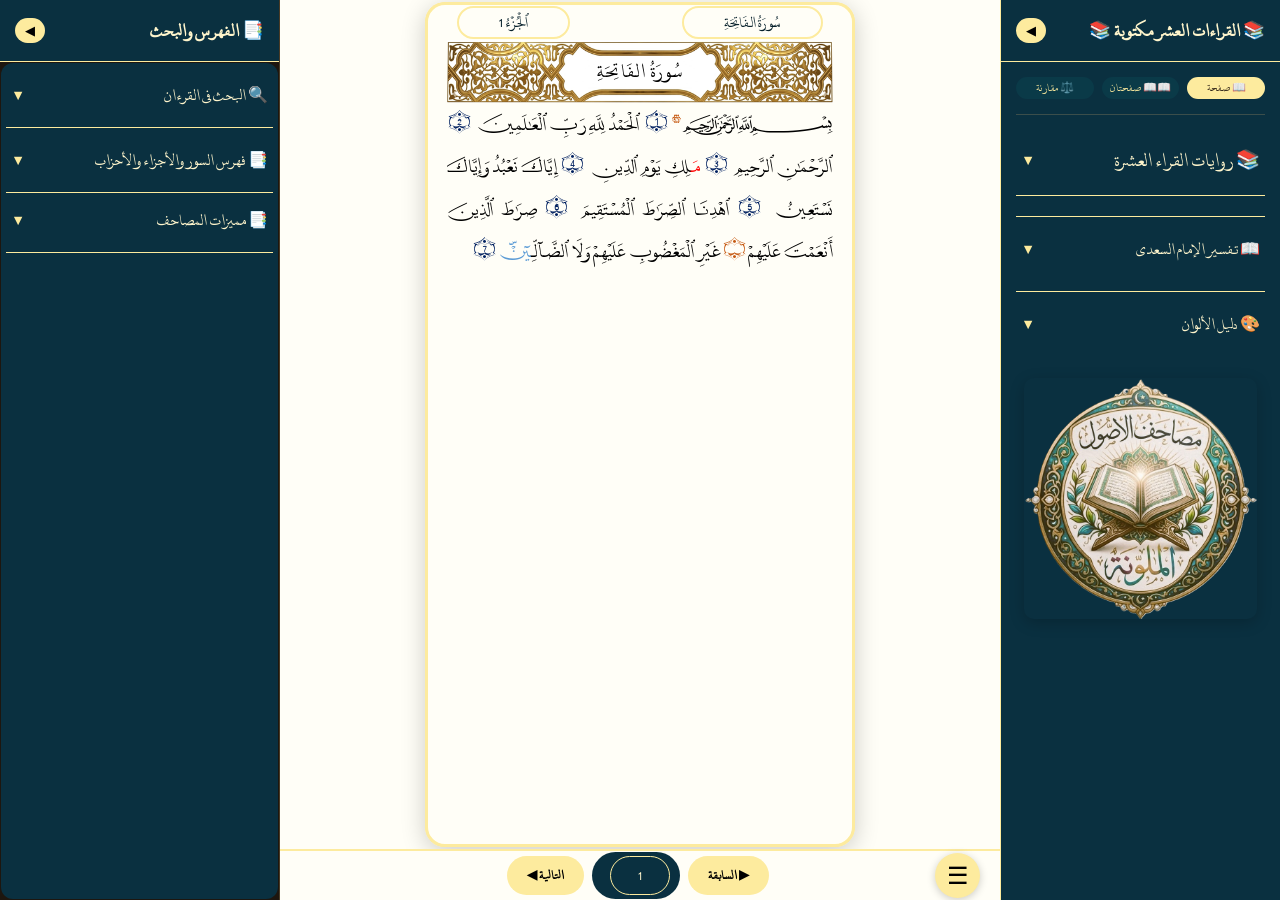
==== commit e2a16214: "Add files via upload" ====
--- a/index.html
+++ b/index.html
@@ -108,7 +108,7 @@
                         <button id="savePositionBtn" class="dropdown-item">💾 حفظ آخر موضع</button>
                         <button id="resumeBtn" class="dropdown-item">▶️ استئناف القراءة</button>
                         <button id="shareBtn" class="dropdown-item">📤 مشاركة</button>
-                        <a href="Reader/Reader.html"  class="ctrl-icon">استماع🎧</a>
+                        <a href="listen/listen.html"  class="ctrl-icon">استماع🎧</a>
                         <a href="stats/stats.html"  class="ctrl-icon">إحصاءات📊</a>
                     </div>
                 </div>
@@ -296,7 +296,7 @@
                         <button id="mobileSavePositionBtn" class="settings-item-mobile">💾 حفظ آخر موضع</button>
                         <button id="mobileResumeBtn" class="settings-item-mobile">▶️ استئناف القراءة</button>
                         <button id="mobileShareBtn" class="settings-item-mobile">📤 مشاركة</button>
-                        <a href="Reader/Reader.html"  class="settings-item-mobile">🎧 استماع</a>
+                        <a href="listen/listen.html"  class="settings-item-mobile">🎧 استماع</a>
                         <a href="stats/stats.html"  class="settings-item-mobile">📊 إحصاءات</a>
                     </div>
                 </div>
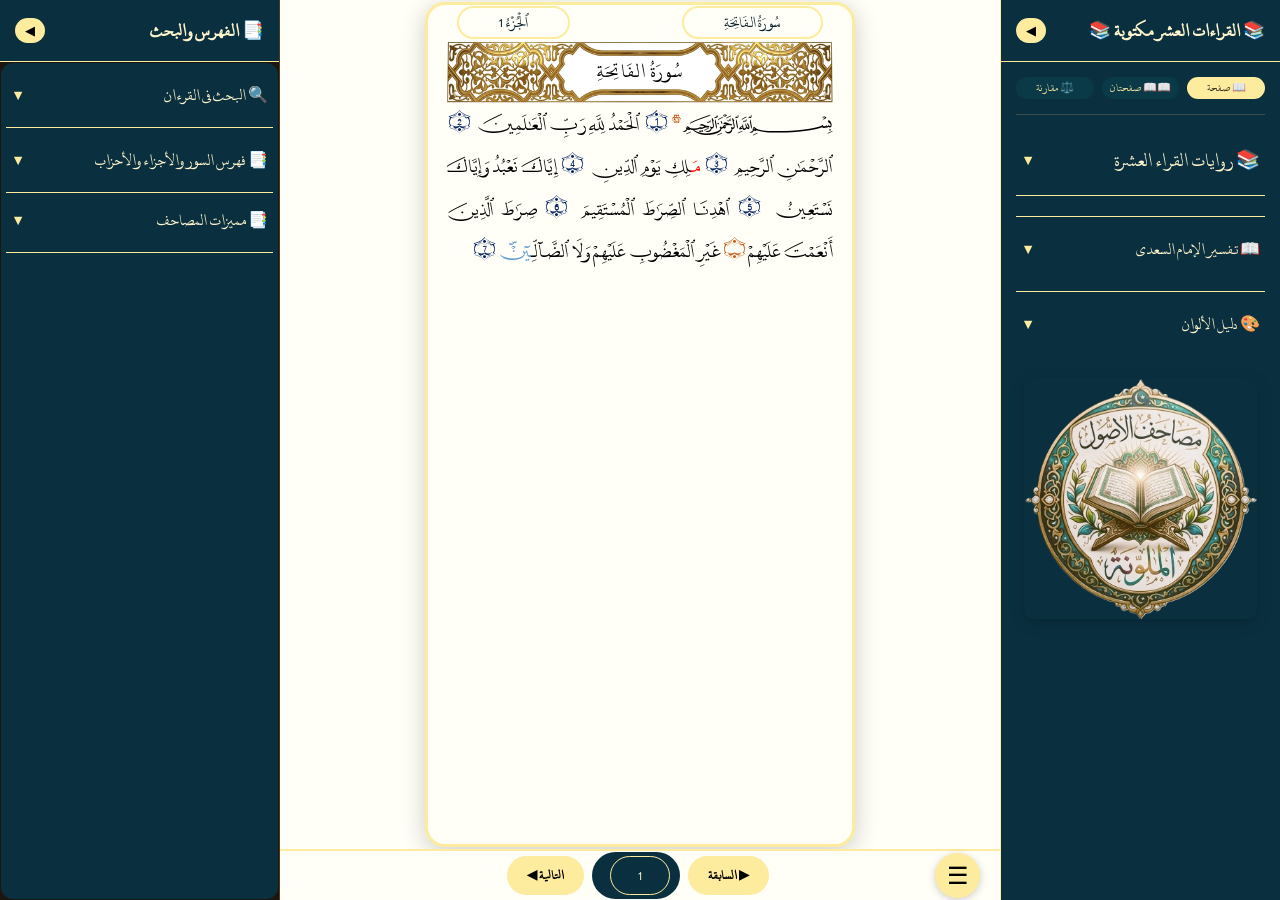
==== commit 106c6794: "Add files via upload" ====
--- a/index.html
+++ b/index.html
@@ -185,6 +185,9 @@
                         <a href="al-usul/al-usul.html" class="features-link" >
                             ✨ الأصول ✨ 
                         </a>
+                        <a href="Assanid/sahaba.html" class="features-link" >
+                            ✨ الأسانيد والطرق ✨ 
+                        </a>
                         <a href="https://nouari-abdelkabir.github.io/MassahifAlossolAlmolawana/" class="features-link" >
                             ✨ تحميل مصاحف الأصول الملونة PDF ✨
                         </a>
@@ -352,6 +355,9 @@
                     <a href="al-usul/al-usul.html" class="features-link" >
                         ✨ الأصول ✨ 
                     </a>
+                    <a href="Assanid/sahaba.html" class="features-link" >
+                            ✨ الأسانيد والطرق ✨ 
+                        </a>
                     <a href="https://nouari-abdelkabir.github.io/MassahifAlossolAlmolawana/" class="features-link" >
                         ✨ تحميل مصاحف الأصول الملونة PDF ✨
                     </a>
